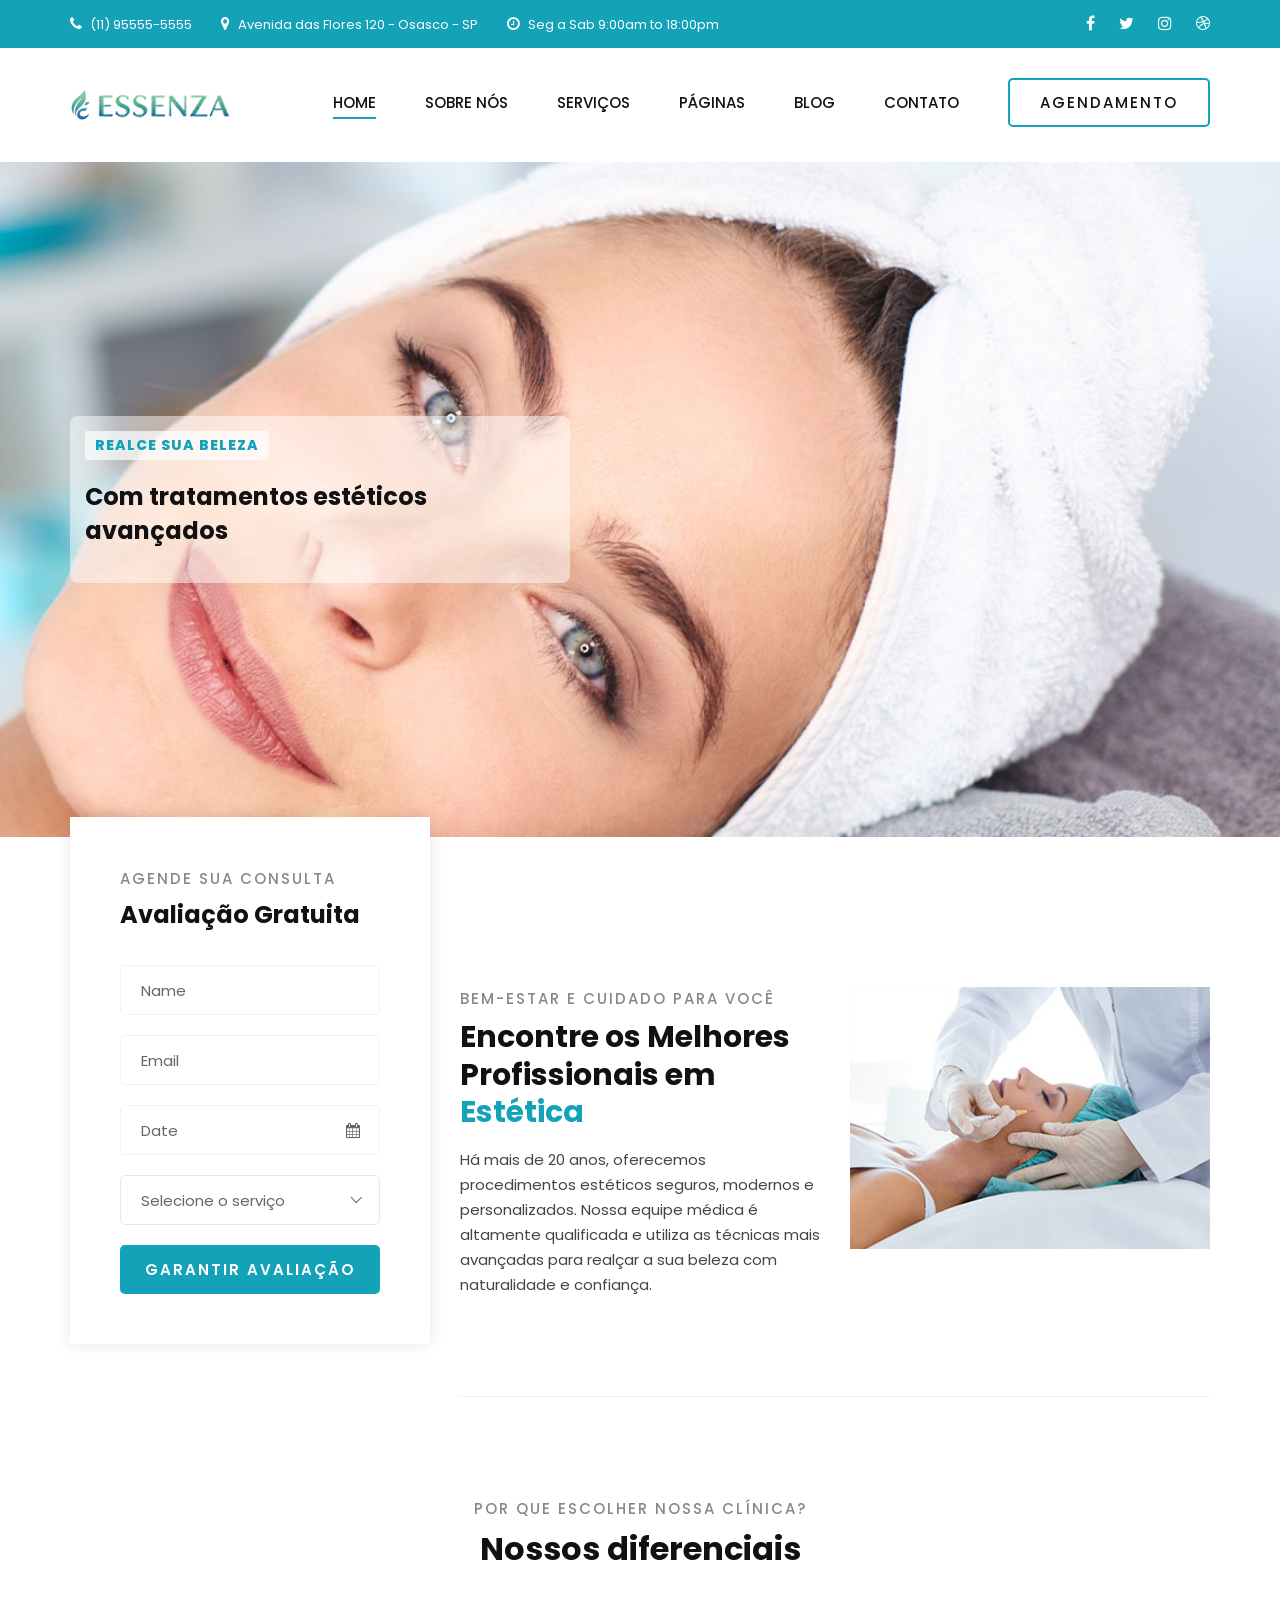
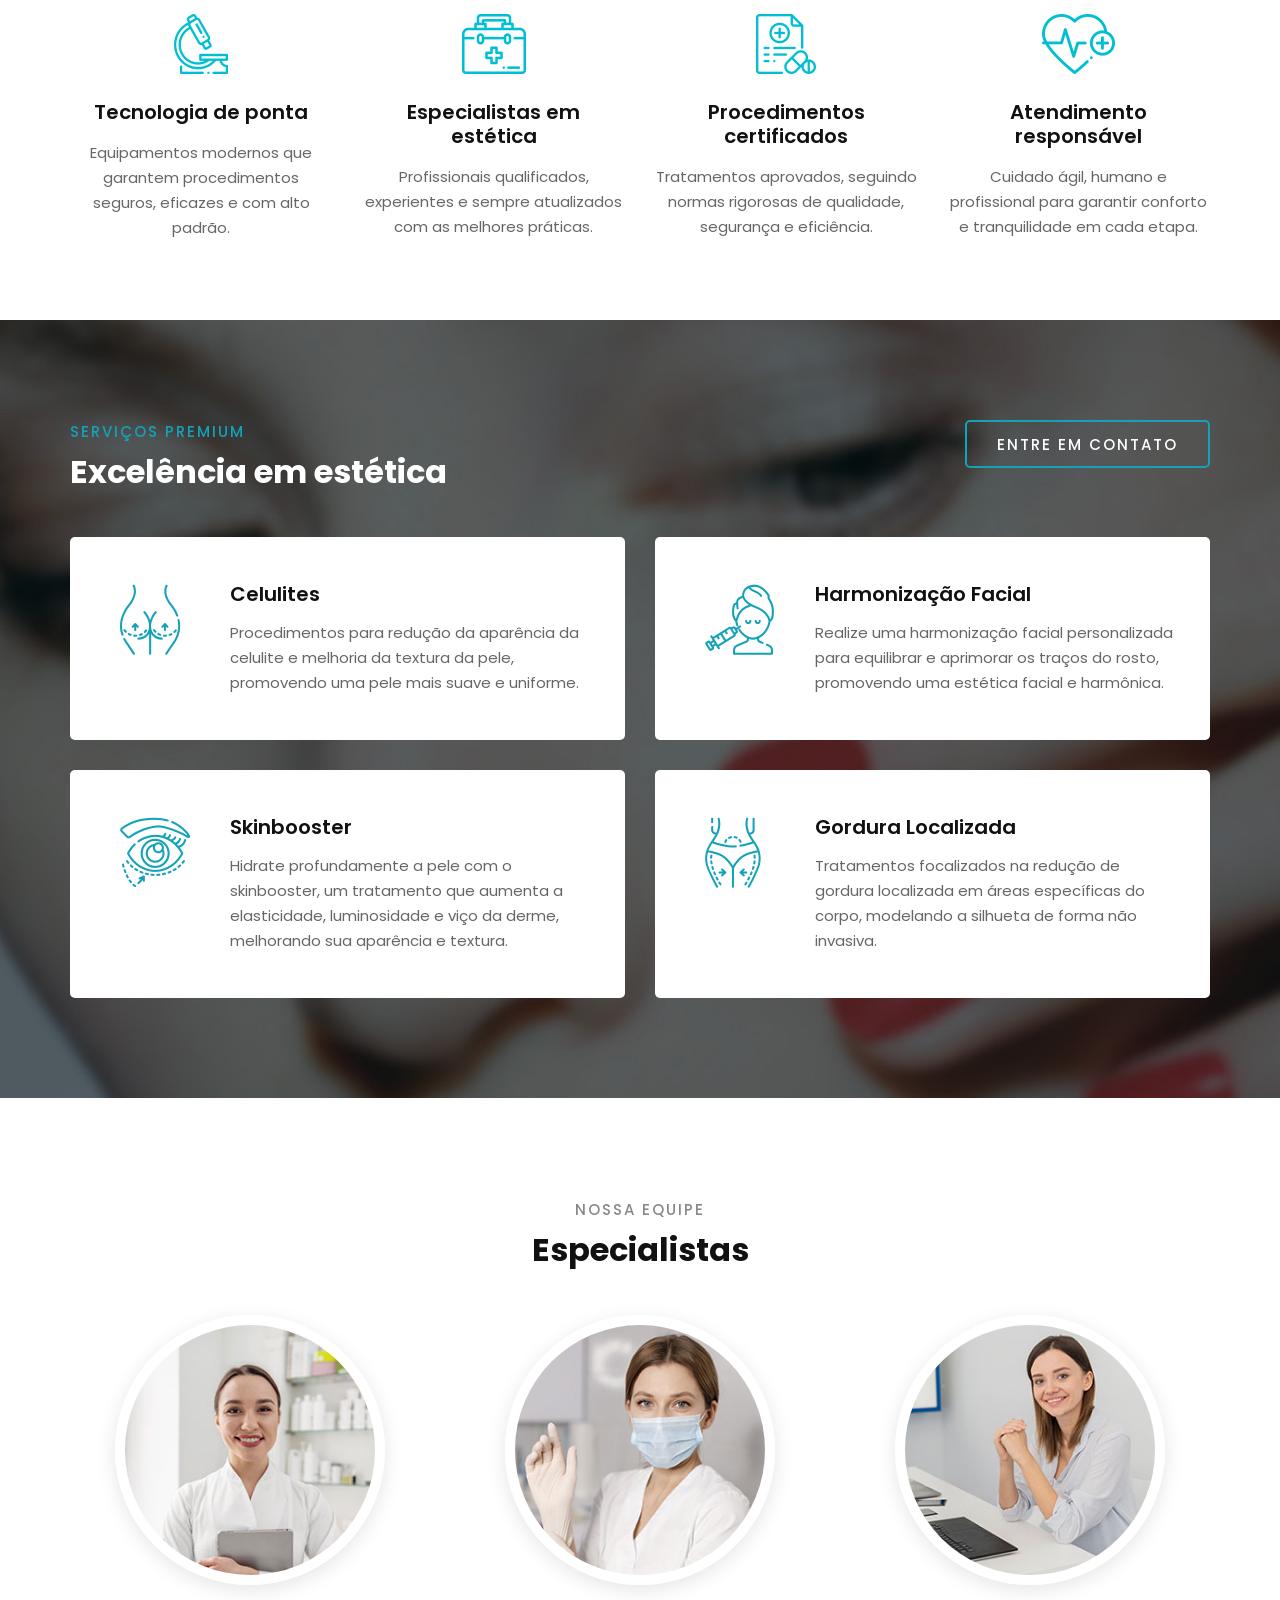
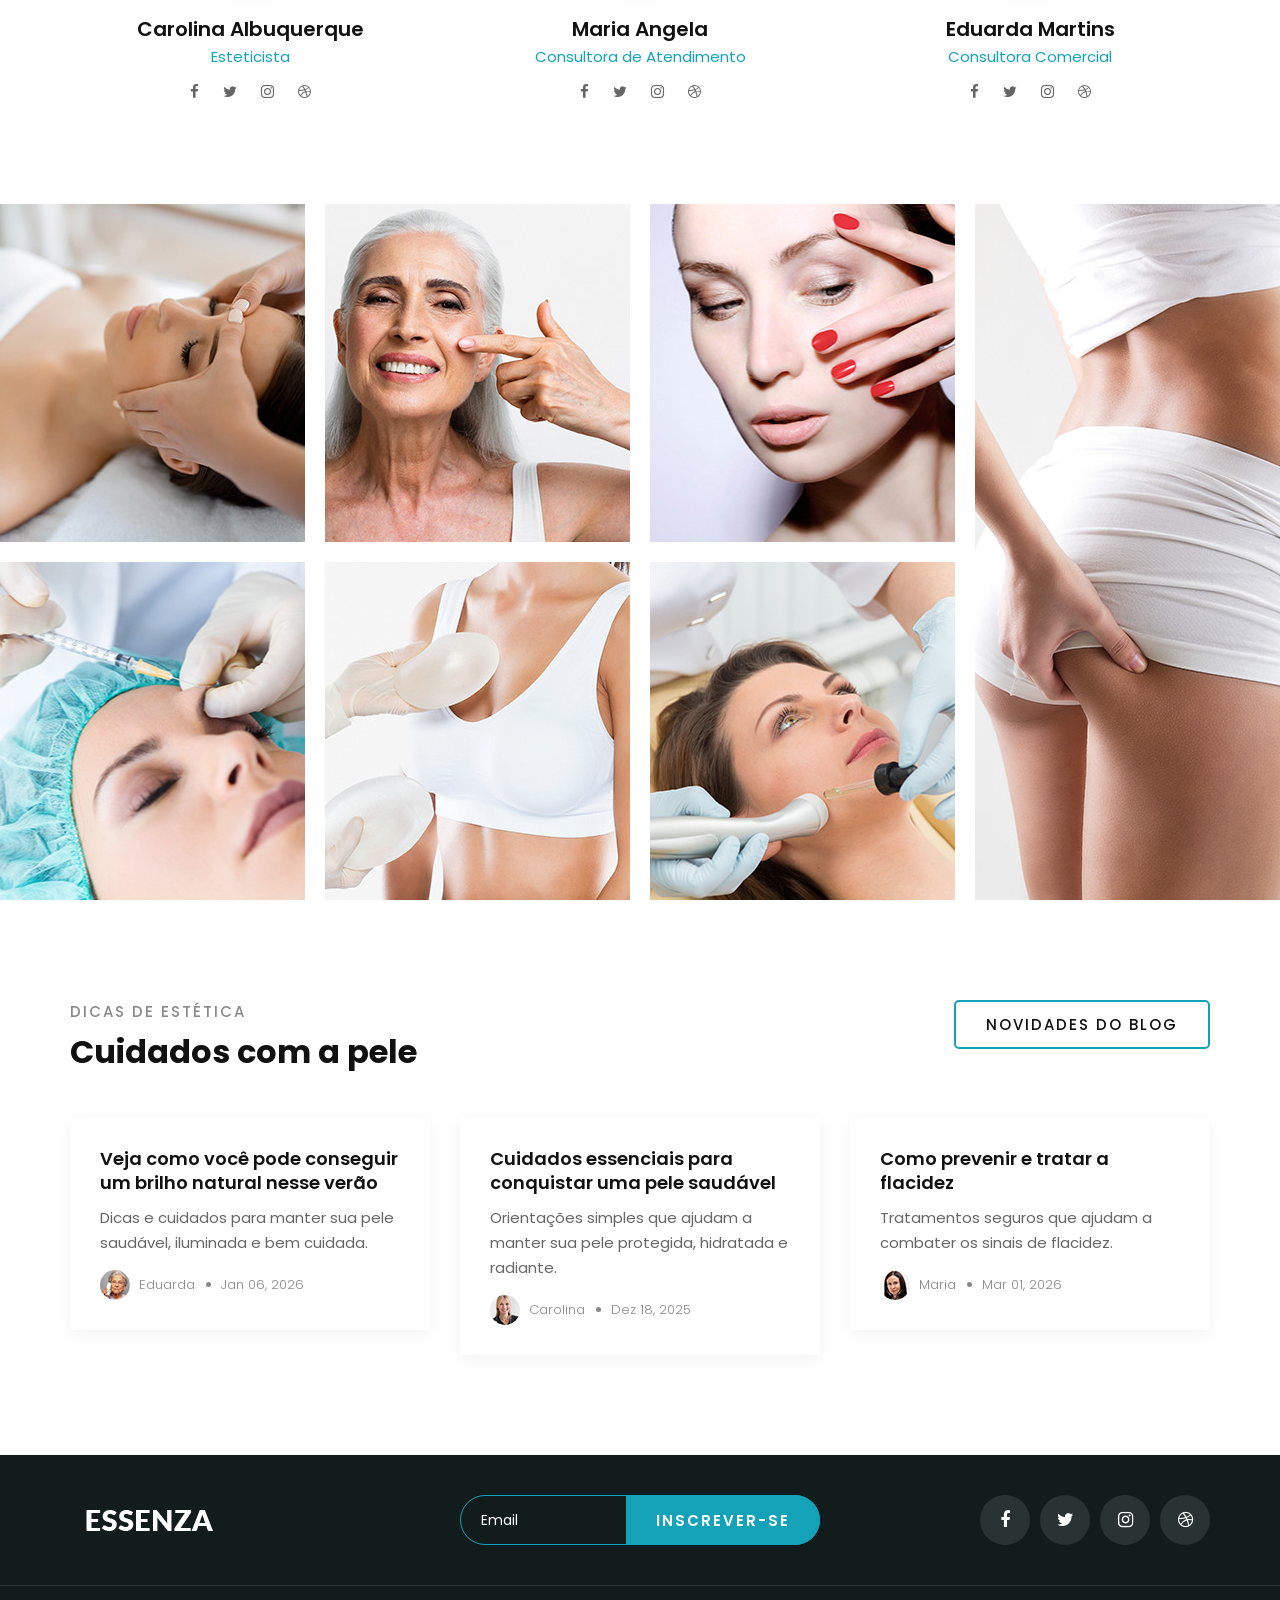
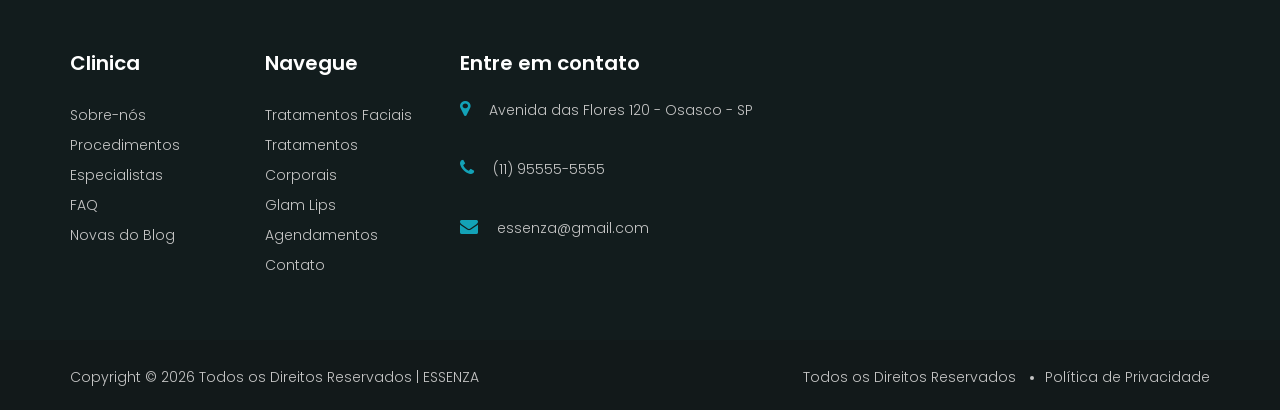
==== index.html @ 81bd6c00 "Site Estética: Versão Premium" ====
<!DOCTYPE html>
<html lang="pt-BR">

<head>
    <meta charset="UTF-8">
    <meta name="description" content="Essenza Template">
    <meta name="keywords" content="Essenza, unica, creative, html">
    <meta name="viewport" content="width=device-width, initial-scale=1.0">
    <meta http-equiv="X-UA-Compatible" content="ie=edge">
    <title>Essenza | Template</title>

    <!-- Google Font -->
    <link href="https://fonts.googleapis.com/css2?family=Poppins:wght@300;400;500;600;700;800;900&display=swap"
    rel="stylesheet">

    <!-- Css Styles -->
    <link rel="stylesheet" href="css/bootstrap.min.css" type="text/css">
    <link rel="stylesheet" href="css/font-awesome.min.css" type="text/css">
    <link rel="stylesheet" href="css/flaticon.css" type="text/css">
    <link rel="stylesheet" href="css/nice-select.css" type="text/css">
    <link rel="stylesheet" href="css/jquery-ui.min.css" type="text/css">
    <link rel="stylesheet" href="css/magnific-popup.css" type="text/css">
    <link rel="stylesheet" href="css/owl.carousel.min.css" type="text/css">
    <link rel="stylesheet" href="css/slicknav.min.css" type="text/css">
    <link rel="stylesheet" href="css/style.css" type="text/css">
</head>

<body>
    <!-- Page Preloder -->
    <div id="preloder">
        <div class="loader"></div>
    </div>

    <!-- Offcanvas Menu Begin -->
    <div class="offcanvas-menu-overlay"></div>
    <div class="offcanvas-menu-wrapper">
        <div class="offcanvas__logo">
            <a href="./index.html"><img src="img/logo.jpg" alt="Clínica Essenza Glow"></a>
        </div>
        <div id="mobile-menu-wrap"></div>
        <div class="offcanvas__btn">
            <a href="./agendamento.html" class="primary-btn">Agendamento</a>
        </div>
        <ul class="offcanvas__widget">
            <li><i class="fa fa-phone"></i> (11) 95555-5555</li>
            <li><i class="fa fa-map-marker"></i> Avenida das Flores 120 - Osasco - SP</li>
            <li><i class="fa fa-clock-o"></i> Seg a Sab 9:00am to 18:00pm</li>
        </ul>
        <div class="offcanvas__social">
            <a href="#"><i class="fa fa-facebook"></i></a>
            <a href="#"><i class="fa fa-twitter"></i></a>
            <a href="#"><i class="fa fa-instagram"></i></a>
            <a href="#"><i class="fa fa-dribbble"></i></a>
        </div>
    </div>
    <!-- Offcanvas Menu End -->

    <!-- Header Section Begin -->
    <header class="header">
        <div class="header__top">
            <div class="container">
                <div class="row">
                    <div class="col-lg-8">
                        <ul class="header__top__left">
                            <li><i class="fa fa-phone"></i> (11) 95555-5555</li>
                            <li><i class="fa fa-map-marker"></i> Avenida das Flores 120 - Osasco - SP</li>
                            <li><i class="fa fa-clock-o"></i> Seg a Sab 9:00am to 18:00pm</li>
                        </ul>
                    </div>
                    <div class="col-lg-4">
                        <div class="header__top__right">
                            <a href="#"><i class="fa fa-facebook"></i></a>
                            <a href="#"><i class="fa fa-twitter"></i></a>
                            <a href="#"><i class="fa fa-instagram"></i></a>
                            <a href="#"><i class="fa fa-dribbble"></i></a>
                        </div>
                    </div>
                </div>
            </div>
        </div>
        <div class="container">
            <div class="row">
                <div class="col-lg-2">
                    <div class="header__logo">
                        <a href="./index.html"><img src="img/logo.jpg" alt="Clínica Essenza Glow"></a>
                    </div>
                </div>
                <div class="col-lg-10">
                    <div class="header__menu__option">
                        <nav class="header__menu">
                            <ul>
                                <li class="active"><a href="./index.html">Home</a></li>
                                <li><a href="./sobre-nos.html">Sobre Nós</a></li>
                                <li><a href="./servicos.html">Serviços</a></li>
                                <li><a href="#">Páginas</a>
                                    <ul class="dropdown">
                                        <li><a href="#">Procedimentos</a></li>
                                        <li><a href="#">Tratamentos</a></li>
                                        <li><a href="#">Preços</a></li>
                                        <li><a href="#">Especialistas</a></li>
                                    </ul>
                                </li>
                                <li><a href="./blog.html">Blog</a></li>
                                <li><a href="./contato.html">Contato</a></li>
                            </ul>
                        </nav>
                        <div class="header__btn">
                            <a href="./agendamento.html" class="primary-btn">Agendamento</a>
                        </div>
                    </div>
                </div>
            </div>
            <div class="canvas__open">
                <i class="fa fa-bars"></i>
            </div>
        </div>
    </header>
    <!-- Header Section End -->

    <!-- Hero Section Begin -->
    <section class="hero spad set-bg" data-setbg="img/hero-bg.jpg">
        <div class="container">
            <div class="row">
                <div class="col-lg-6">
                    <div class="hero__text">
                        <span>Realce sua beleza </span>
                        <h2>Com tratamentos estéticos avançados</h2>
                        <!--<a href="#" class="primary-btn normal-btn">Agende uma avaliação</a>
                    -->
                    </div>
                </div>
            </div>
        </div>
    </section>
    <!-- Hero Section End -->

    <!-- Consultation Section Begin -->
    <section class="consultation">
        <div class="container">
            <div class="row">
                <div class="col-lg-4">
                    <div class="consultation__form">
                        <div class="section-title">
                            <span>AGENDE SUA CONSULTA</span>
                            <h2>Avaliação Gratuita</h2>
                        </div>
                        <form action="#">
                            <input type="text" placeholder="Name">
                            <input type="text" placeholder="Email">
                            <div class="datepicker__item">
                                <input type="text" placeholder="Date" class="datepicker">
                                <i class="fa fa-calendar"></i>
                            </div>
                            <select>
                                <option value="">Selecione o serviço</option>
                                <option value="">Harmonização Facial</option>
                                <option value="">Preenchimento Labial</option>
                                <option value="">Skinbooster</option>
                                <option value="">Fios de PDO</option>
                            </select>
                            <button type="submit" class="site-btn">Garantir Avaliação</button>
                        </form>
                    </div>
                </div>
                <div class="col-lg-8">
                    <div class="consultation__text">
                        <div class="row">
                            <div class="col-lg-6 col-md-6">
                                <div class="consultation__text__item">
                                    <div class="section-title">
                                        <span>Bem-estar e cuidado para você</span>
                                        <h2>Encontre os Melhores Profissionais em <b>Estética</b></h2>
                                    </div>
                                    <p>Há mais de 20 anos, oferecemos procedimentos estéticos seguros, modernos e personalizados.
Nossa equipe médica é altamente qualificada e utiliza as técnicas mais avançadas para realçar a sua beleza com naturalidade e confiança.</p>
                                </div>
                            </div>
                            <div class="col-lg-6 col-md-6">
                                <div class="consultation__video set-bg" data-setbg="img/consultation-video.jpg">
                                    <!--<a href="https://www.youtube.com/watch?v=PXsuI67s2AA" class="play-btn video-popup"><i class="fa fa-play"></i></a>-->
                                </div>
                            </div>
                        </div>
                    </div>
                </div>
            </div>
        </div>
    </section>
    <!-- Consultation Section End -->

    <!-- Chooseus Section Begin -->
    <section class="chooseus spad">
        <div class="container">
            <div class="row">
                <div class="col-lg-12 text-center">
                    <div class="section-title">
                        <span>Por que escolher nossa clínica?</span>
                        <h2>Nossos diferenciais</h2>
                    </div>
                </div>
            </div>
            <div class="row">
                <div class="col-lg-3 col-md-6 col-sm-6">
                    <div class="chooseus__item">
                        <img src="img/icons/ci-1.png" alt="">
                        <h5>Tecnologia de ponta</h5>
                        <p>Equipamentos modernos que garantem procedimentos seguros, eficazes e com alto padrão.</p>
                    </div>
                </div>
                <div class="col-lg-3 col-md-6 col-sm-6">
                    <div class="chooseus__item">
                        <img src="img/icons/ci-2.png" alt="">
                        <h5>Especialistas em estética</h5>
                        <p>Profissionais qualificados, experientes e sempre atualizados com as melhores práticas.</p>
                    </div>
                </div>
                <div class="col-lg-3 col-md-6 col-sm-6">
                    <div class="chooseus__item">
                        <img src="img/icons/ci-3.png" alt="">
                        <h5>Procedimentos certificados</h5>
                        <p>Tratamentos aprovados, seguindo normas rigorosas de qualidade, segurança e eficiência.</p>
                    </div>
                </div>
                <div class="col-lg-3 col-md-6 col-sm-6">
                    <div class="chooseus__item">
                        <img src="img/icons/ci-4.png" alt="">
                        <h5>Atendimento responsável</h5>
                        <p>Cuidado ágil, humano e profissional para garantir conforto e tranquilidade em cada etapa.</p>
                    </div>
                </div>
            </div>
        </div>
    </section>
    <!-- Chooseus Section End -->

    <!-- Services Section Begin -->
    <section class="services spad set-bg" data-setbg="img/services-bg.jpg">
        <div class="container">
            <div class="row">
                <div class="col-lg-8 col-md-8 col-sm-6">
                    <div class="section-title">
                        <span>Serviços Premium</span>
                        <h2>Excelência em estética</h2>
                    </div>
                </div>
                <div class="col-lg-4 col-md-4 col-sm-6">
                    <div class="services__btn">
                        <a href="#" class="primary-btn">Entre em Contato</a>
                    </div>
                </div>
            </div>
            <div class="row">
                <div class="col-lg-6 col-md-6">
                    <div class="services__item">
                        <div class="services__item__icon">
                            <span class="flaticon-044-Essenza"></span>
                        </div>
                        <div class="services__item__text">
                            <h5>Celulites</h5>
                            <p>Procedimentos para redução da aparência da celulite e melhoria da textura da pele, promovendo uma pele mais suave e uniforme.
                            </p>
                        </div>
                    </div>
                </div>
                <div class="col-lg-6 col-md-6">
                    <div class="services__item">
                        <div class="services__item__icon">
                            <span class="flaticon-027-beauty"></span>
                        </div>
                        <div class="services__item__text">
                            <h5>Harmonização Facial</h5>
                            <p>Realize uma harmonização facial personalizada para equilibrar e aprimorar os traços do rosto, promovendo uma estética facial e harmônica.
                            </p>
                        </div>
                    </div>
                </div>
                <div class="col-lg-6 col-md-6">
                    <div class="services__item">
                        <div class="services__item__icon">
                            <span class="flaticon-047-eye"></span>
                        </div>
                        <div class="services__item__text">
                            <h5>Skinbooster</h5>
                            <p>Hidrate profundamente a pele com o skinbooster, um tratamento que aumenta a elasticidade, luminosidade e viço da derme, melhorando sua aparência e textura.
                            </p>
                        </div>
                    </div>
                </div>
                <div class="col-lg-6 col-md-6">
                    <div class="services__item">
                        <div class="services__item__icon">
                            <span class="flaticon-008-abdominoplasty"></span>
                        </div>
                        <div class="services__item__text">
                            <h5>Gordura Localizada</h5>
                            <p>Tratamentos focalizados na redução de gordura localizada em áreas específicas do corpo, modelando a silhueta de forma não invasiva.
                            </p>
                        </div>
                    </div>
                </div>
            </div>
        </div>
    </section>
    <!-- Services Section End -->

    <!-- Team Section Begin -->
    <section class="team spad">
        <div class="container">
            <div class="row">
                <div class="col-lg-12 text-center">
                    <div class="section-title">
                        <span>Nossa Equipe</span>
                        <h2>Especialistas</h2>
                    </div>
                </div>
            </div>
            <div class="row">
                <div class="col-lg-4 col-md-6 col-sm-6">
                    <div class="team__item">
                        <img src="img/team/esteticista1.jpg" alt="">
                        <h5>Carolina Albuquerque</h5>
                        <span>Esteticista</span>
                        <div class="team__item__social">
                            <a href="#"><i class="fa fa-facebook"></i></a>
                            <a href="#"><i class="fa fa-twitter"></i></a>
                            <a href="#"><i class="fa fa-instagram"></i></a>
                            <a href="#"><i class="fa fa-dribbble"></i></a>
                        </div>
                    </div>
                </div>
                <div class="col-lg-4 col-md-6 col-sm-6">
                    <div class="team__item">
                        <img src="img/team/esteticista2.jpg" alt="">
                        <h5>Maria Angela</h5>
                        <span>Consultora de Atendimento</span>
                        <div class="team__item__social">
                            <a href="#"><i class="fa fa-facebook"></i></a>
                            <a href="#"><i class="fa fa-twitter"></i></a>
                            <a href="#"><i class="fa fa-instagram"></i></a>
                            <a href="#"><i class="fa fa-dribbble"></i></a>
                        </div>
                    </div>
                </div>
                <div class="col-lg-4 col-md-6 col-sm-6">
                    <div class="team__item">
                        <img src="img/team/recepcionista.jpg" alt="">
                        <h5>Eduarda Martins</h5>
                        <span>Consultora Comercial</span>
                        <div class="team__item__social">
                            <a href="#"><i class="fa fa-facebook"></i></a>
                            <a href="#"><i class="fa fa-twitter"></i></a>
                            <a href="#"><i class="fa fa-instagram"></i></a>
                            <a href="#"><i class="fa fa-dribbble"></i></a>
                        </div>
                    </div>
                </div>
            </div>
        </div>
    </section>
    <!-- Team Section End -->

    <!-- Gallery Begin -->
    <div class="gallery">
        <div class="gallery__container">
            <div class="grid-sizer"></div>
            <div class="gc__item set-bg" data-setbg="img/gallery/gallery-1.jpg">
                <a href="img/gallery/gallery-1.jpg" class="image-popup"><i class="fa fa-search-plus"></i></a>
            </div>
            <div class="gc__item set-bg" data-setbg="img/gallery/gallery-2.jpg">
                <a href="img/gallery/gallery-2.jpg" class="image-popup"><i class="fa fa-search-plus"></i></a>
            </div>
            <div class="gc__item set-bg" data-setbg="img/gallery/gallery-3.jpg">
                <a href="img/gallery/gallery-3.jpg" class="image-popup"><i class="fa fa-search-plus"></i></a>
            </div>
            <div class="gc__item gc__item__large set-bg" data-setbg="img/gallery/gallery-4.jpg">
                <a href="img/gallery/gallery-4.jpg" class="image-popup"><i class="fa fa-search-plus"></i></a>
            </div>
            <div class="gc__item set-bg" data-setbg="img/gallery/gallery-5.jpg">
                <a href="img/gallery/gallery-5.jpg" class="image-popup"><i class="fa fa-search-plus"></i></a>
            </div>
            <div class="gc__item set-bg" data-setbg="img/gallery/gallery-6.jpg">
                <a href="img/gallery/gallery-6.jpg" class="image-popup"><i class="fa fa-search-plus"></i></a>
            </div>
            <div class="gc__item set-bg" data-setbg="img/gallery/gallery-7.jpg">
                <a href="img/gallery/gallery-7.jpg" class="image-popup"><i class="fa fa-search-plus"></i></a>
            </div>
        </div>
    </div>
    <!-- Gallery End -->

    <!-- Latest News Begin -->
    <section class="latest spad">
        <div class="container">
            <div class="row">
                <div class="col-lg-8 col-md-8 col-sm-6">
                    <div class="section-title">
                        <span>Dicas de Estética</span>
                        <h2>Cuidados com a pele</h2>
                    </div>
                </div>
                <div class="col-lg-4 col-md-4 col-sm-6">
                    <div class="latest__btn">
                        <a href="#" class="primary-btn">Novidades do Blog</a>
                    </div>
                </div>
            </div>
            <div class="row">
                <div class="col-lg-4 col-md-6 col-sm-6">
                    <div class="latest__item">
                        <h5><a href="#">Veja como você pode conseguir um brilho natural nesse verão </a></h5>
                        <p>Dicas e cuidados para manter sua pele saudável, iluminada e bem cuidada.</p>
                        <ul>
                            <li><img src="img/blog/blog-author.jpg" alt=""> Eduarda</li>
                            <li>Jan 06, 2026</li>
                        </ul>
                    
                    </div>
                </div>
                <div class="col-lg-4 col-md-6 col-sm-6">
                    <div class="latest__item">
                        <h5><a href="#">Cuidados essenciais para conquistar uma pele saudável</a></h5>
                        <p>Orientações simples que ajudam a manter sua pele protegida, hidratada e radiante.</p>
                        <ul>
                            <li><img src="img/blog/blog-author-1.jpg" alt=""> Carolina</li>
                            <li>Dez 18, 2025</li>
                        </ul>
                    
                    </div>
                </div>
                <div class="col-lg-4 col-md-6 col-sm-6">
                    <div class="latest__item">
                        <h5><a href="#">Como prevenir e tratar a flacidez</a></h5>
                        <p>Tratamentos seguros que ajudam a combater os sinais de flacidez.</p>
                        <ul>
                            <li><img src="img/blog/blog-author-2.jpg" alt=""> Maria</li>
                            <li>Mar 01, 2026</li>
                        </ul>
                    
                    </div>
                </div>
            </div>
        </div>
    </section>
    <!-- Latest News End -->

    <!-- Footer Section Begin -->
    <footer class="footer">
        <div class="footer__top">
            <div class="container">
                <div class="row">
                    <div class="col-lg-4 col-md-4">
                        <div class="footer__logo">
                            <a href="#"><img src="img/logo-footer.png" alt=""></a>
                        </div>
                    </div>
                    <div class="col-lg-4 col-md-8">
                        <div class="footer__newslatter">
                            <form action="#">
                                <input type="text" placeholder="Email">
                                <button type="submit" class="site-btn">Inscrever-se</button>
                            </form>
                        </div>
                    </div>
                    <div class="col-lg-4 col-md-12">
                        <div class="footer__social">
                            <a href="#"><i class="fa fa-facebook"></i></a>
                            <a href="#"><i class="fa fa-twitter"></i></a>
                            <a href="#"><i class="fa fa-instagram"></i></a>
                            <a href="#"><i class="fa fa-dribbble"></i></a>
                        </div>
                    </div>
                </div>
            </div>
        </div>
        <div class="container">
            <div class="row">
                <div class="col-lg-2 col-md-3 col-sm-6">
                    <div class="footer__widget">
                        <h5>Clinica</h5>
                        <ul>
                            <li><a href="#">Sobre-nós</a></li>
                            <li><a href="#">Procedimentos</a></li>
                            <li><a href="#">Especialistas</a></li>
                            <li><a href="#">FAQ</a></li>
                            <li><a href="#">Novas do Blog</a></li>
                        </ul>
                    </div>
                </div>
                <div class="col-lg-2 col-md-3 col-sm-6">
                    <div class="footer__widget">
                        <h5>Navegue</h5>
                        <ul>
                            <li><a href="#">Tratamentos Faciais</a></li>
                            <li><a href="#">Tratamentos Corporais</a></li>
                            <li><a href="#">Glam Lips</a></li>
                            <li><a href="./agendamento.html">Agendamentos</a></li>
                            <li><a href="./contato.html">Contato</a></li>
                        </ul>
                    </div>
                </div>
                <div class="col-lg-4 col-md-6 col-sm-6">
                    <div class="footer__address">
                        <h5>Entre em contato</h5>
                        <ul>
                            <li><i class="fa fa-map-marker"></i> Avenida das Flores 120 - Osasco - SP</li>
                            <li><i class="fa fa-phone"></i> (11) 95555-5555</li>
                            <li><i class="fa fa-envelope"></i> essenza@gmail.com</li>
                        </ul>
                    </div>
                </div>
                <div class="col-lg-4 col-md-12 col-sm-6">
                    <div class="footer__map">
                        <iframe
                        src="https://www.google.com/maps/embed?pb=!1m18!1m12!1m3!1d48158.305462977965!2d-74.13283844036356!3d41.02757295168286!2m3!1f0!2f0!3f0!3m2!1i1024!2i768!4f13.1!3m3!1m2!1s0x89c2e440473470d7%3A0xcaf503ca2ee57958!2sSaddle%20River%2C%20NJ%2007458%2C%20USA!5e0!3m2!1sen!2sbd!4v1575917275626!5m2!1sen!2sbd"
                        height="190" style="border:0" allowfullscreen=""></iframe>
                    </div>
                </div>
            </div>
        </div>
        <div class="footer__copyright">
            <div class="container">
                <div class="row">
                    <div class="col-lg-7">
                        <!-- Link back to Colorlib can't be removed. Template is licensed under CC BY 3.0. -->
                        <div class="footer__copyright__text">
                                <p>
                                Copyright &copy;
                                <script>document.write(new Date().getFullYear());</script>
                                Todos os Direitos Reservados | ESSENZA
                                </p>

                        </div>
                        <!-- Link back to Colorlib can't be removed. Template is licensed under CC BY 3.0. -->
                    </div>
                    <div class="col-lg-5">
                        <ul>
                            <li>Todos os Direitos Reservados</li>
                            <li>Política de Privacidade</li>
                        </ul>
                    </div>
                </div>
            </div>
        </div>
    </footer>
    <!-- Footer Section End -->

    <!-- Js Plugins -->
    <script src="js/jquery-3.3.1.min.js"></script>
    <script src="js/bootstrap.min.js"></script>
    <script src="js/jquery.magnific-popup.min.js"></script>
    <script src="js/masonry.pkgd.min.js"></script>
    <script src="js/jquery-ui.min.js"></script>
    <script src="js/jquery.nice-select.min.js"></script>
    <script src="js/jquery.slicknav.js"></script>
    <script src="js/owl.carousel.min.js"></script>
    <script src="js/main.js"></script>

    <script>
  document.addEventListener("DOMContentLoaded", function () {
    if (window.innerWidth <= 768) {
      const hero = document.querySelector(".hero");
      if (hero) {
        hero.style.backgroundImage = "url('img/hero-mobile.jpg')";
      }
    }
  });
</script>

</body>

</html>
---- css/flaticon.css ----
@font-face {
  font-family: "Flaticon";
  src: url("../fonts/Flaticon.eot");
  src: url("../fonts/Flaticon.eot?#iefix") format("embedded-opentype"),
       url("../fonts/Flaticon.woff2") format("woff2"),
       url("../fonts/Flaticon.woff") format("woff"),
       url("../fonts/Flaticon.ttf") format("truetype"),
       url("../fonts/Flaticon.svg#Flaticon") format("svg");
  font-weight: normal;
  font-style: normal;
}

@media screen and (-webkit-min-device-pixel-ratio:0) {
  @font-face {
    font-family: "Flaticon";
    src: url("../fonts/Flaticon.svg#Flaticon") format("svg");
  }
}

[class^="flaticon-"]:before, [class*=" flaticon-"]:before,
[class^="flaticon-"]:after, [class*=" flaticon-"]:after {   
  font-family: Flaticon;
  font-size: 20px;
  font-style: normal;
  margin-left: 0;
}

.fimanager:before {
      display: inline-block;
  font-family: "Flaticon";
  font-style: normal;
  font-weight: normal;
  font-variant: normal;
  line-height: 1;
  text-decoration: inherit;
  text-rendering: optimizeLegibility;
  text-transform: none;
  -moz-osx-font-smoothing: grayscale;
  -webkit-font-smoothing: antialiased;
  font-smoothing: antialiased;
    display: block;
}

.flaticon-001-anatomy:before { content: "\f100"; }
.flaticon-002-Essenza:before { content: "\f101"; }
.flaticon-003-anatomy:before { content: "\f102"; }
.flaticon-004-beauty:before { content: "\f103"; }
.flaticon-005-asymmetry:before { content: "\f104"; }
.flaticon-006-breast:before { content: "\f105"; }
.flaticon-007-Essenza:before { content: "\f106"; }
.flaticon-008-abdominoplasty:before { content: "\f107"; }
.flaticon-009-anatomy:before { content: "\f108"; }
.flaticon-010-beauty:before { content: "\f109"; }
.flaticon-011-beauty:before { content: "\f10a"; }
.flaticon-012-beauty:before { content: "\f10b"; }
.flaticon-013-anatomy:before { content: "\f10c"; }
.flaticon-014-anatomy:before { content: "\f10d"; }
.flaticon-015-abdomen:before { content: "\f10e"; }
.flaticon-016-belly:before { content: "\f10f"; }
.flaticon-017-Essenza:before { content: "\f110"; }
.flaticon-018-beauty:before { content: "\f111"; }
.flaticon-019-Essenza:before { content: "\f112"; }
.flaticon-020-beauty:before { content: "\f113"; }
.flaticon-021-anatomy:before { content: "\f114"; }
.flaticon-022-arm:before { content: "\f115"; }
.flaticon-023-beauty:before { content: "\f116"; }
.flaticon-024-abdominoplasty:before { content: "\f117"; }
.flaticon-025-Essenza:before { content: "\f118"; }
.flaticon-026-anatomy:before { content: "\f119"; }
.flaticon-027-beauty:before { content: "\f11a"; }
.flaticon-028-beauty:before { content: "\f11b"; }
.flaticon-029-beauty:before { content: "\f11c"; }
.flaticon-030-belly:before { content: "\f11d"; }
.flaticon-031-anatomy:before { content: "\f11e"; }
.flaticon-032-anatomy:before { content: "\f11f"; }
.flaticon-033-beauty:before { content: "\f120"; }
.flaticon-034-healthcare-and-medical:before { content: "\f121"; }
.flaticon-035-beauty:before { content: "\f122"; }
.flaticon-036-beauty:before { content: "\f123"; }
.flaticon-037-belly:before { content: "\f124"; }
.flaticon-038-beauty:before { content: "\f125"; }
.flaticon-039-beauty:before { content: "\f126"; }
.flaticon-040-anatomy:before { content: "\f127"; }
.flaticon-041-anatomy:before { content: "\f128"; }
.flaticon-042-beauty:before { content: "\f129"; }
.flaticon-043-beauty:before { content: "\f12a"; }
.flaticon-044-Essenza:before { content: "\f12b"; }
.flaticon-045-belly:before { content: "\f12c"; }
.flaticon-046-breast:before { content: "\f12d"; }
.flaticon-047-eye:before { content: "\f12e"; }
.flaticon-048-beauty:before { content: "\f12f"; }
.flaticon-049-abdominoplasty:before { content: "\f130"; }
.flaticon-050-belly:before { content: "\f131"; }
---- css/nice-select.css ----
.nice-select {
  -webkit-tap-highlight-color: transparent;
  background-color: #fff;
  border-radius: 5px;
  border: solid 1px #e8e8e8;
  box-sizing: border-box;
  clear: both;
  cursor: pointer;
  display: block;
  float: left;
  font-family: inherit;
  font-size: 14px;
  font-weight: normal;
  height: 42px;
  line-height: 40px;
  outline: none;
  padding-left: 18px;
  padding-right: 30px;
  position: relative;
  text-align: left !important;
  -webkit-transition: all 0.2s ease-in-out;
  transition: all 0.2s ease-in-out;
  -webkit-user-select: none;
     -moz-user-select: none;
      -ms-user-select: none;
          user-select: none;
  white-space: nowrap;
  width: auto; }
  .nice-select:hover {
    border-color: #dbdbdb; }
  .nice-select:active, .nice-select.open, .nice-select:focus {
    border-color: #999; }
  .nice-select:after {
    border-bottom: 2px solid #999;
    border-right: 2px solid #999;
    content: '';
    display: block;
    height: 5px;
    margin-top: -4px;
    pointer-events: none;
    position: absolute;
    right: 12px;
    top: 50%;
    -webkit-transform-origin: 66% 66%;
        -ms-transform-origin: 66% 66%;
            transform-origin: 66% 66%;
    -webkit-transform: rotate(45deg);
        -ms-transform: rotate(45deg);
            transform: rotate(45deg);
    -webkit-transition: all 0.15s ease-in-out;
    transition: all 0.15s ease-in-out;
    width: 5px; }
  .nice-select.open:after {
    -webkit-transform: rotate(-135deg);
        -ms-transform: rotate(-135deg);
            transform: rotate(-135deg); }
  .nice-select.open .list {
    opacity: 1;
    pointer-events: auto;
    -webkit-transform: scale(1) translateY(0);
        -ms-transform: scale(1) translateY(0);
            transform: scale(1) translateY(0); }
  .nice-select.disabled {
    border-color: #ededed;
    color: #999;
    pointer-events: none; }
    .nice-select.disabled:after {
      border-color: #cccccc; }
  .nice-select.wide {
    width: 100%; }
    .nice-select.wide .list {
      left: 0 !important;
      right: 0 !important; }
  .nice-select.right {
    float: right; }
    .nice-select.right .list {
      left: auto;
      right: 0; }
  .nice-select.small {
    font-size: 12px;
    height: 36px;
    line-height: 34px; }
    .nice-select.small:after {
      height: 4px;
      width: 4px; }
    .nice-select.small .option {
      line-height: 34px;
      min-height: 34px; }
  .nice-select .list {
    background-color: #fff;
    border-radius: 5px;
    box-shadow: 0 0 0 1px rgba(68, 68, 68, 0.11);
    box-sizing: border-box;
    margin-top: 4px;
    opacity: 0;
    overflow: hidden;
    padding: 0;
    pointer-events: none;
    position: absolute;
    top: 100%;
    left: 0;
    -webkit-transform-origin: 50% 0;
        -ms-transform-origin: 50% 0;
            transform-origin: 50% 0;
    -webkit-transform: scale(0.75) translateY(-21px);
        -ms-transform: scale(0.75) translateY(-21px);
            transform: scale(0.75) translateY(-21px);
    -webkit-transition: all 0.2s cubic-bezier(0.5, 0, 0, 1.25), opacity 0.15s ease-out;
    transition: all 0.2s cubic-bezier(0.5, 0, 0, 1.25), opacity 0.15s ease-out;
    z-index: 9; }
    .nice-select .list:hover .option:not(:hover) {
      background-color: transparent !important; }
  .nice-select .option {
    cursor: pointer;
    font-weight: 400;
    line-height: 40px;
    list-style: none;
    min-height: 40px;
    outline: none;
    padding-left: 18px;
    padding-right: 29px;
    text-align: left;
    -webkit-transition: all 0.2s;
    transition: all 0.2s; }
    .nice-select .option:hover, .nice-select .option.focus, .nice-select .option.selected.focus {
      background-color: #f6f6f6; }
    .nice-select .option.selected {
      font-weight: bold; }
    .nice-select .option.disabled {
      background-color: transparent;
      color: #999;
      cursor: default; }

.no-csspointerevents .nice-select .list {
  display: none; }

.no-csspointerevents .nice-select.open .list {
  display: block; }
---- css/style.css ----
/******************************************************************
	Templater Name: Essenza
	Description: Essenza medical template
	Author: Colorib
	Author URI: https://colorlib.com/
	Version: 1.0
	Created: Colorib
******************************************************************/

/*------------------------------------------------------------------
[Table of contents]

1.  Template default CSS
	1.1	Variables
	1.2	Mixins
	1.3	Flexbox
	1.4	Reset
2.  Helper Css
3.  Header Section
4.  Hero Section
5.  Consultation Section
6.  Banner Section
7.  Chooseus Section
8.  Team Section
9.  Gallery
10.  Footer Style
-------------------------------------------------------------------*/

/*----------------------------------------*/

/* Template default CSS
/*----------------------------------------*/

html,
body {
	height: 100%;
	font-family: "Poppins", sans-serif;
	-webkit-font-smoothing: antialiased;
}

h1,
h2,
h3,
h4,
h5,
h6 {
	margin: 0;
	color: #111111;
	font-weight: 400;
	font-family: "Poppins", sans-serif;
}

h1 {
	font-size: 70px;
}

h2 {
  font-size: clamp(26px, 3.5vw, 32px);
  line-height: 1.25;
}


h3 {
	font-size: 30px;
}

h4 {
	font-size: 24px;
}

h5 {
	font-size: 18px;
}

h6 {
	font-size: 16px;
}

p {
	font-size: 15px;
	font-family: "Poppins", sans-serif;
	color: #666666;
	font-weight: 400;
	line-height: 25px;
	margin: 0 0 15px 0;
}

img {
	max-width: 100%;
}

input:focus,
select:focus,
button:focus,
textarea:focus {
	outline: none;
}

a:hover,
a:focus {
	text-decoration: none;
	outline: none;
	color: inherit;
}

ul,
ol {
	padding: 0;
	margin: 0;
}

/*---------------------
  Helper CSS
-----------------------*/

.section-title {
	margin-bottom: 45px;
}

.section-title span {
	font-size: 15px;
	color: #888888;
	font-weight: 500;
	letter-spacing: 2px;
	text-transform: uppercase;
}

.section-title h2 {
	color: #111111;
	font-weight: 700;
	margin-top: 8px;
}

.set-bg {
	background-repeat: no-repeat;
	background-size: cover;
	background-position: top center;
}

.spad {
	padding-top: 100px;
	padding-bottom: 100px;
}


.text-white h1,
.text-white h2,
.text-white h3,
.text-white h4,
.text-white h5,
.text-white h6,
.text-white p,
.text-white span,
.text-white li,
.text-white a {
	color: #fff;
}

/* buttons */

.primary-btn {
	display: inline-block;
	font-size: 15px;
	font-weight: 500;
	padding: 12px 30px 10px;
	text-transform: uppercase;
	color: #111111;
	text-transform: uppercase;
	letter-spacing: 2px;
	border: 2px solid #13a2b7;
	border-radius: 5px;
}

.primary-btn.normal-btn {
	background: #13a2b7;
	color: #ffffff;
	font-weight: 600;
}

.site-btn {
	font-size: 15px;
	color: #ffffff;
	background: #13a2b7;
	font-weight: 600;
	border: none;
	border-radius: 5px;
	display: inline-block;
	text-transform: uppercase;
	letter-spacing: 2px;
	padding: 14px 30px 12px;
}

/* Preloder */

#preloder {
	position: fixed;
	width: 100%;
	height: 100%;
	top: 0;
	left: 0;
	z-index: 999999;
	background: #000;
}

.loader {
	width: 40px;
	height: 40px;
	position: absolute;
	top: 50%;
	left: 50%;
	margin-top: -13px;
	margin-left: -13px;
	border-radius: 60px;
	animation: loader 0.8s linear infinite;
	-webkit-animation: loader 0.8s linear infinite;
}

@keyframes loader {
	0% {
		-webkit-transform: rotate(0deg);
		transform: rotate(0deg);
		border: 4px solid #f44336;
		border-left-color: transparent;
	}
	50% {
		-webkit-transform: rotate(180deg);
		transform: rotate(180deg);
		border: 4px solid #673ab7;
		border-left-color: transparent;
	}
	100% {
		-webkit-transform: rotate(360deg);
		transform: rotate(360deg);
		border: 4px solid #f44336;
		border-left-color: transparent;
	}
}

@-webkit-keyframes loader {
	0% {
		-webkit-transform: rotate(0deg);
		border: 4px solid #f44336;
		border-left-color: transparent;
	}
	50% {
		-webkit-transform: rotate(180deg);
		border: 4px solid #673ab7;
		border-left-color: transparent;
	}
	100% {
		-webkit-transform: rotate(360deg);
		border: 4px solid #f44336;
		border-left-color: transparent;
	}
}

/*---------------------
  Header
-----------------------*/

.header.header--normal {
	border-bottom: 1px solid #f2f2f2;
}

.header__top {
	background: #13a2b7;
}

.header__top__left {
	padding: 12px 0;
}

.header__top__left li {
	font-size: 13px;
	color: #ffffff;
	list-style: none;
	display: inline-block;
	margin-right: 25px;
}

.header__top__left li:last-child {
	margin-right: 0;
}

.header__top__left li i {
	font-size: 15px;
	margin-right: 5px;
}

.header__top__right {
	text-align: right;
	padding: 12px 0;
}

.header__top__right a {
	font-size: 16px;
	color: #ffffff;
	display: inline-block;
	margin-right: 20px;
}

.header__top__right a:last-child {
	margin-right: 0;
}

.header__logo {
	padding: 42px 0;
}

.header__logo a {
	display: inline-block;
}

.header__menu__option {
	text-align: right;
	padding: 30px 0;
}

.header__menu {
	display: inline-block;
	margin-right: 45px;
}

.header__menu ul li {
	list-style: none;
	display: inline-block;
	margin-right: 45px;
	position: relative;
}

.header__menu ul li.active a:after {
	-webkit-transform: scale(1);
	-ms-transform: scale(1);
	transform: scale(1);
}

.header__menu ul li:hover a:after {
	-webkit-transform: scale(1);
	-ms-transform: scale(1);
	transform: scale(1);
}

.header__menu ul li:hover .dropdown {
	top: 30px;
	opacity: 1;
	visibility: visible;
}

.header__menu ul li:last-child {
	margin-right: 0;
}

.header__menu ul li .dropdown {
	position: absolute;
	left: 0;
	top: 52px;
	width: 150px;
	background: #111111;
	text-align: left;
	padding: 2px 0;
	z-index: 9;
	opacity: 0;
	visibility: hidden;
	-webkit-transition: all, 0.3s;
	-o-transition: all, 0.3s;
	transition: all, 0.3s;
}

.header__menu ul li .dropdown li {
	display: block;
	margin-right: 0;
}

.header__menu ul li .dropdown li a {
	font-size: 14px;
	color: #ffffff;
	font-weight: 500;
	padding: 8px 20px;
	text-transform: capitalize;
}

.header__menu ul li .dropdown li a:after {
	display: none;
}

.header__menu ul li a {
	font-size: 15px;
	color: #111111;
	font-weight: 500;
	display: block;
	padding: 4px 0;
	text-transform: uppercase;
	position: relative;
}

.header__menu ul li a:after {
	position: absolute;
	left: 0;
	bottom: 0;
	width: 100%;
	height: 2px;
	background: #13a2b7;
	content: "";
	-webkit-transition: all, 0.3s;
	-o-transition: all, 0.3s;
	transition: all, 0.3s;
	-webkit-transform: scale(0);
	-ms-transform: scale(0);
	transform: scale(0);
}

.header__btn {
	display: inline-block;
}

.offcanvas-menu-wrapper {
	display: none;
}

.canvas__open {
	display: none;
}

/*---------------------
  Hero - Corrigido e Responsivo
-----------------------*/


.hero__text span {
    font-size: 18px;             /* Aumentado de 15px para 18px */
    font-weight: 800;             /* Extra negrito para legibilidade */
    color: #13a2b7;
    text-transform: uppercase;
    display: block;
    letter-spacing: 1px;          /* Melhora o visual em caixa alta */
    /* Sombra bem leve para destacar do fundo branco/claro */
    text-shadow: 1px 1px 1px rgba(255, 255, 255, 0.5); 
}

.hero__text h2 {
    font-size: 48px;
    color: #111111;
    font-weight: 700;
    line-height: 60px;
    margin-top: 10px;
    margin-bottom: 35px;
}

/* --- AJUSTES PARA CELULAR (MOBILE) --- */
@media (max-width: 768px) {
  .hero {
    min-height: 70vh; /* um pouco mais de impacto */
    background-image: url("../img/hero-mobile.jpg") !important;
    background-position: center top;
    background-size: cover;
  }
}


.hero {
  min-height: 75vh;          /* aumenta o banner verticalmente */
  display: flex;
  align-items: center;       /* centraliza o conteúdo verticalmente */
  background-size: cover;
  background-position: center right;
  margin-bottom: 50px;
}


    .hero__text span {
        font-size: 14px !important; /* Texto menor */
        background: rgba(255, 255, 255, 0.7);
        display: inline-block;
        padding: 4px 10px;
        border-radius: 3px;
        margin-bottom: 10px; /* Espaço para não encostar no título */
    }

    .hero__text h2 {
        font-size: 24px !important; /* Tamanho reduzido para evitar sobreposição */
        line-height: 1.4 !important; /* Espaçamento maior entre as linhas */
        margin-bottom: 20px;
        color: #111111;
        
        /* Ajuste para o fundo não sobrepor */
        display: block; 
        background: none; /* Removemos o fundo do H2 para evitar o erro visual do print */
    }
    
    /* Criamos uma "caixa" atrás do H2 para garantir leitura sem bugar as linhas */
    .hero__text {
        background: rgba(255, 255, 255, 0.5); 
        padding: 15px;
        border-radius: 8px;
        max-width: 90%;
    }


/*---------------------
  Consultation
-----------------------*/

.consultation__form {
	padding: 50px;
	-webkit-box-shadow: 0px 0px 15px rgba(0, 0, 0, 0.1);
	box-shadow: 0px 0px 15px rgba(0, 0, 0, 0.1);
	margin-top: -70px;
	background: #ffffff;
}

.consultation__form .section-title {
	margin-bottom: 35px;
}

.consultation__form .section-title h2 {
  font-size: 24px;
  line-height: 1.3;
}



.consultation__form form input {
	font-size: 15px;
	color: #666666;
	width: 100%;
	height: 50px;
	padding-left: 20px;
	border: 1px solid #f2f2f2;
	border-radius: 5px;
	margin-bottom: 20px;
}

.consultation__form form input::-webkit-input-placeholder {
	color: #666666;
}

.consultation__form form input::-moz-placeholder {
	color: #666666;
}

.consultation__form form input:-ms-input-placeholder {
	color: #666666;
}

.consultation__form form input::-ms-input-placeholder {
	color: #666666;
}

.consultation__form form input::placeholder {
	color: #666666;
}

.consultation__form form input:focus {
	border-color: #9d9d9d;
}

.consultation__form form .datepicker__item {
	position: relative;
}

.consultation__form form .datepicker__item i {
	position: absolute;
	right: 20px;
	top: 18px;
	font-size: 15px;
	color: #666666;
}

.consultation__form form .nice-select {
	float: none;
	width: 100%;
	height: 50px;
	line-height: 50px;
	padding-left: 20px;
	border-radius: 5px;
	margin-bottom: 20px;
}

.consultation__form form .nice-select:after {
	border-bottom: 1.5px solid #666666;
	border-right: 1.5px solid #666666;
	height: 8px;
	right: 20px;
	top: 46%;
	width: 8px;
}

.consultation__form form .nice-select span {
	font-size: 15px;
	color: #666666;
}

.consultation__form form .nice-select.active,
.consultation__form form .nice-select.open,
.consultation__form form .nice-select:focus {
	border-color: #666666;
}

.consultation__form form .nice-select .list {
	width: 100%;
	margin-top: 0;
	border-radius: 5px;
}

.consultation__form form button {
	width: 100%;
}

.consultation__text {
	padding: 100px 0;
	position: relative;
}

.consultation__text:after {
	position: absolute;
	right: 0;
	bottom: 0;
	width: 100%;
	height: 1px;
	background: #f2f2f2;
	content: "";
}

.consultation__text__item .section-title {
	margin-bottom: 15px;
}

.consultation__text__item .section-title h2 {
  font-size: 30px;
  line-height: 1.25;
}


.consultation__text__item .section-title h2 b {
	font-weight: 700;
	color: #13a2b7;
}

.consultation__text__item p {
	color: #444444;
	margin-bottom: 0;
}


.site-btn {
  display: inline-flex;
  align-items: center;
  justify-content: center;
  white-space: nowrap;
}


.consultation__video {
	height: 262px;
	display: -webkit-box;
	display: -ms-flexbox;
	display: flex;
	-webkit-box-align: center;
	-ms-flex-align: center;
	align-items: center;
	-webkit-box-pack: center;
	-ms-flex-pack: center;
	justify-content: center;
}

@media (max-width: 768px) {
  .consultation__text__item .section-title h2 {
    font-size: 26px;
    line-height: 1.3;
  }
}


.consultation__video .play-btn {
	display: inline-block;
	height: 50px;
	width: 50px;
	background: #13a2b7;
	border-radius: 50%;
	line-height: 50px;
	text-align: center;
	font-size: 18px;
	color: #ffffff;
}

/*---------------------
  Choose Us
-----------------------*/

.chooseus {
	padding-bottom: 50px;
}

.chooseus__item {
	text-align: center;
	margin-bottom: 30px;
}

.chooseus__item h5 {
	font-size: 20px;
	color: #111111;
	font-weight: 600;
	margin-top: 26px;
	margin-bottom: 16px;
}

.chooseus__item p {
	margin-bottom: 0;
}


/*---------------------
  Services
-----------------------*/

.services {
	padding-bottom: 70px;
}

.services .section-title span {
	color: #13a2b7;
}

.services .section-title h2 {
	color: #ffffff;
}

.services__btn {
	text-align: right;
}

.services__btn .primary-btn {
	color: #ffffff;
}

.services__item {
	background: #ffffff;
	padding: 45px 30px 45px 50px;
	margin-bottom: 30px;
	border-radius: 5px;
}

.services__item:hover {
	background: #13a2b7;
}

.services__item:hover .services__item__icon span {
	color: #ffffff;
}

.services__item:hover .services__item__text h5 {
	color: #ffffff;
}

.services__item:hover .services__item__text p {
	color: #ffffff;
}

.services__item__icon {
	float: left;
	margin-right: 40px;
}

.services__item__icon span {
	color: #13a2b7;
	font-size: 40px;
	display: inline-block;
	line-height: 76px;
	-webkit-transition: all, 0.3s;
	-o-transition: all, 0.3s;
	transition: all, 0.3s;
}

.services__item__icon span:before {
	font-size: 70px;
}

.services__item__text {
	overflow: hidden;
}

.services__item__text h5 {
	font-size: 20px;
	color: #111111;
	font-weight: 600;
	margin-bottom: 14px;
	-webkit-transition: all, 0.3s;
	-o-transition: all, 0.3s;
	transition: all, 0.3s;
}

.services__item__text p {
	margin-bottom: 0;
	-webkit-transition: all, 0.3s;
	-o-transition: all, 0.3s;
	transition: all, 0.3s;
}

/*---------------------
  Team
-----------------------*/

.team {
	padding-bottom: 70px;
}

.team__item {
	text-align: center;
	margin-bottom: 30px;
}

.team__item:hover img {
	border-color: #13a2b7;
}

.team__item img {
	height: 270px;
	width: 270px;
	border-radius: 50%;
	border: 10px solid #ffffff;
	-webkit-box-shadow: 0px 5px 20px rgba(0, 0, 0, 0.1);
	box-shadow: 0px 5px 20px rgba(0, 0, 0, 0.1);
	margin-bottom: 32px;
	-webkit-transition: all, 0.5s;
	-o-transition: all, 0.5s;
	transition: all, 0.5s;
}

.team__item h5 {
	font-size: 20px;
	color: #111111;
	font-weight: 600;
	margin-bottom: 5px;
}

.team__item span {
	font-size: 15px;
	color: #13a2b7;
	display: block;
	margin-bottom: 12px;
}

.team__item .team__item__social a {
	font-size: 15px;
	color: #666666;
	display: inline-block;
	margin-right: 20px;
}

.team__item .team__item__social a:last-child {
	margin-right: 0;
}

/*---------------------
  Gallery
-----------------------*/

.gallery {
	overflow: hidden;
}

.gallery__container {
	margin-right: -20px;
}

.gallery__container .gc__item {
	height: 338px;
	width: calc(25% - 20px);
	float: left;
	margin-right: 20px;
	margin-bottom: 20px;
	position: relative;
	z-index: 1;
	display: -webkit-box;
	display: -ms-flexbox;
	display: flex;
	-webkit-box-align: center;
	-ms-flex-align: center;
	align-items: center;
	-webkit-box-pack: center;
	-ms-flex-pack: center;
	justify-content: center;
}

.gallery__container .gc__item:hover:after {
	opacity: 1;
}

.gallery__container .gc__item:hover a {
	opacity: 1;
	visibility: visible;
}

.gallery__container .gc__item:after {
	position: absolute;
	left: 0;
	top: 0;
	height: 100%;
	width: 100%;
	background: rgba(19, 161, 183, 0.5);
	content: "";
	z-index: -1;
	-webkit-transition: all, 0.5s;
	-o-transition: all, 0.5s;
	transition: all, 0.5s;
	opacity: 0;
}

.gallery__container .gc__item a {
	font-size: 30px;
	color: #ffffff;
	opacity: 0;
	visibility: hidden;
	-webkit-transition: all, 0.3s;
	-o-transition: all, 0.3s;
	transition: all, 0.3s;
}

.gallery__container .gc__item.gc__item__large {
	height: 696px;
}

.grid-sizer {
	width: calc(25% - 20px);
}

/*---------------------
  Latest
-----------------------*/

.latest {
	padding-top: 80px;
	padding-bottom: 70px;
}

.latest__btn {
	text-align: right;
}

.latest__item {
	-webkit-box-shadow: 0px 5px 15px rgba(0, 0, 0, 0.05);
	box-shadow: 0px 5px 15px rgba(0, 0, 0, 0.05);
	padding: 30px;
	margin-bottom: 30px;
}

.latest__item:hover {
	-webkit-box-shadow: 0px 5px 30px rgba(0, 0, 0, 0.1);
	box-shadow: 0px 5px 30px rgba(0, 0, 0, 0.1);
}

.latest__item:hover h5 a {
	text-decoration: underline;
}

.latest__item h5 {
	margin-bottom: 10px;
}

.latest__item h5 a {
	color: #111111;
	font-weight: 600;
	line-height: 24px;
}

.latest__item ul li {
	list-style: none;
	display: inline-block;
	font-size: 13px;
	margin-right: 22px;
	color: #888888;
	position: relative;
	font-weight: 300;
}

.latest__item ul li:after {
	position: absolute;
	right: -16px;
	top: 12px;
	height: 5px;
	width: 5px;
	background: #888888;
	border-radius: 50%;
	content: "";
}

.latest__item ul li img {
	height: 30px;
	width: 30px;
	border-radius: 50%;
	display: inline-block;
	margin-right: 5px;
}

.latest__item ul li:last-child {
	margin-right: 0;
}

.latest__item ul li:last-child:after {
	display: none;
}

/*---------------------
  Footer
-----------------------*/

.footer {
	background: #121c1d;
	padding-top: 40px;
}

.footer__top {
	padding-bottom: 40px;
	border-bottom: 1px solid rgba(255, 255, 255, 0.1);
	margin-bottom: 65px;
}

.footer__logo {
	line-height: 50px;
}

.footer__logo a {
	display: inline-block;
}

.footer__newslatter form {
	position: relative;
}

.footer__newslatter form input {
	width: 100%;
	height: 50px;
	font-size: 14px;
	color: #ffffff;
	background: transparent;
	border: 1px solid #13a2b7;
	padding-left: 20px;
	border-radius: 50px;
}

.footer__newslatter form input::-webkit-input-placeholder {
	color: #ffffff;
}

.footer__newslatter form input::-moz-placeholder {
	color: #ffffff;
}

.footer__newslatter form input:-ms-input-placeholder {
	color: #ffffff;
}

.footer__newslatter form input::-ms-input-placeholder {
	color: #ffffff;
}

.footer__newslatter form input::placeholder {
	color: #ffffff;
}

.footer__newslatter form button {
	border-radius: 0 50px 50px 0;
	position: absolute;
	right: 0;
	top: 0;
	height: 100%;
}

.footer__social {
	text-align: right;
}

.footer__social a {
	display: inline-block;
	height: 50px;
	width: 50px;
	background: rgba(255, 255, 255, 0.1);
	font-size: 18px;
	color: #ffffff;
	line-height: 50px;
	text-align: center;
	border-radius: 50%;
	margin-right: 6px;
}

.footer__social a:last-child {
	margin-right: 0;
}

.footer__widget {
	margin-bottom: 30px;
}

.footer__widget h5 {
	color: #ffffff;
	font-size: 20px;
	font-weight: 600;
	margin-bottom: 25px;
}

.footer__widget ul li {
	list-style: none;
	line-height: 30px;
}

.footer__widget ul li a {
	font-size: 14px;
	color: #c4c4c4;
	font-weight: 300;
}

.footer__address {
	margin-bottom: 30px;
}

.footer__address h5 {
	color: #ffffff;
	font-size: 20px;
	font-weight: 600;
	margin-bottom: 25px;
}

.footer__address ul li {
	list-style: none;
	font-size: 14px;
	color: #c4c4c4;
	font-weight: 300;
	margin-bottom: 38px;
}

.footer__address ul li:last-child {
	margin-bottom: 0;
}

.footer__address ul li i {
	font-size: 18px;
	color: #13a2b7;
	margin-right: 15px;
}

.footer__map {
	height: 190px;
	margin-bottom: 30px;
}

.footer__map iframe {
	width: 100%;
}

.footer__copyright {
	background: #12191a;
	padding: 25px 0 20px;
	margin-top: 30px;
}

.footer__copyright ul {
	text-align: right;
}

.footer__copyright ul li {
	list-style: none;
	display: inline-block;
	font-size: 14px;
	color: #c4c4c4;
	margin-right: 25px;
	font-weight: 300;
	position: relative;
}

.footer__copyright ul li:after {
	position: absolute;
	right: -18px;
	top: 9px;
	height: 4px;
	width: 4px;
	background: #c4c4c4;
	content: "";
	border-radius: 50%;
}

.footer__copyright ul li:last-child {
	margin-right: 0;
}

.footer__copyright ul li:last-child:after {
	display: none;
}

.footer__copyright__text p {
	font-size: 14px;
	color: #c4c4c4;
	font-weight: 300;
	margin-bottom: 0;
}

.footer__copyright__text p i {
	color: #13a2b7;
}

.footer__copyright__text p a {
	color: #13a2b7;
}

/*---------------------
  Breadcrumb
-----------------------*/

.breadcrumb-option {
	padding-top: 70px;
	padding-bottom: 70px;
}

.breadcrumb__text h2 {
	color: #ffffff;
	font-weight: 700;
	text-transform: uppercase;
	margin-bottom: 10px;
}

.breadcrumb__links a {
	font-size: 15px;
	color: #ffffff;
	margin-right: 26px;
	display: inline-block;
	position: relative;
}

.breadcrumb__links a:after {
	position: absolute;
	right: -18px;
	top: 10px;
	height: 4px;
	width: 4px;
	background: #ffffff;
	content: "";
	border-radius: 50%;
}

.breadcrumb__links span {
	font-size: 15px;
	color: #13a2b7;
	display: inline-block;
}

/*---------------------
  About
-----------------------*/

.about {
	padding-bottom: 0;
}

.about .container {
	padding-bottom: 100px;
	border-bottom: 1px solid #e1e1e1;
}

.about__video {
	height: 366px;
	display: -webkit-box;
	display: -ms-flexbox;
	display: flex;
	-webkit-box-align: center;
	-ms-flex-align: center;
	align-items: center;
	-webkit-box-pack: center;
	-ms-flex-pack: center;
	justify-content: center;
}

.about__video .play-btn {
	display: inline-block;
	height: 50px;
	width: 50px;
	background: #13a2b7;
	border-radius: 50%;
	line-height: 50px;
	text-align: center;
	font-size: 18px;
	color: #ffffff;
}

.about__text {
	padding-left: 20px;
}

.about__text .section-title {
	margin-bottom: 25px;
}

.about__text p {
	margin-bottom: 25px;
}

.about__text ul {
	margin-bottom: 25px;
}

.about__text ul li {
	list-style: none;
	font-size: 15px;
	color: #666666;
	line-height: 36px;
}

.about__text ul li i {
	color: #13a2b7;
	font-size: 15px;
	margin-right: 6px;
}

/*---------------------
  Testimonials
-----------------------*/

.testimonials {
	overflow: hidden;
	background: #f2f7f8;
	padding-bottom: 90px;
}

.testimonials .section-title {
	margin-bottom: 15px;
}

.testimonial__item {
	background: #ffffff;
	-webkit-box-shadow: 0px 5px 20px rgba(0, 61, 85, 0.1);
	box-shadow: 0px 5px 20px rgba(0, 61, 85, 0.1);
	border-radius: 10px;
	position: relative;
	padding: 40px 40px 30px 40px;
}

.testimonial__item .rating {
	position: absolute;
	right: 40px;
	top: 52px;
}

.testimonial__item .rating i {
	font-size: 13px;
	color: #e4c870;
}

.testimonial__item p {
	font-size: 17px;
	line-height: 28px;
	margin-bottom: 0;
}

.testimonial__author {
	overflow: hidden;
	padding-bottom: 30px;
	border-bottom: 1px solid #e1e1e1;
	margin-bottom: 20px;
}

.testimonial__author__icon {
	height: 50px;
	width: 50px;
	background: #13a2b7;
	font-size: 18px;
	line-height: 50px;
	text-align: center;
	color: #ffffff;
	border-radius: 50%;
	float: left;
	margin-right: 20px;
}

.testimonial__author__text {
	overflow: hidden;
	padding-top: 4px;
}

.testimonial__author__text h5 {
	color: #111111;
	font-weight: 600;
}

.testimonial__author__text span {
	font-size: 13px;
	color: #888888;
}

.testimonial__slider .col-lg-6 {
	max-width: 100%;
}

.testimonial__slider.owl-carousel .owl-stage-outer {
	padding-top: 30px;
	padding-bottom: 40px;
	overflow: visible;
}

.testimonial__slider .owl-dots {
	text-align: center;
}

.testimonial__slider .owl-dots button {
	height: 10px;
	width: 10px;
	background: #d2d2d2;
	border-radius: 50%;
	margin-right: 6px;
}

.testimonial__slider .owl-dots button.active {
	background: #9c9c9c;
}

.testimonial__slider .owl-dots button:last-child {
	margin-right: 0;
}

/*---------------------
  Services
-----------------------*/

.services__title h4 {
	color: #111111;
	font-weight: 600;
	margin-bottom: 25px;
}

.services__title h4 img {
	margin-right: 5px;
}

.services__accordion {
	margin-bottom: 60px;
}

.services__accordion .accordion {
	border: 1px solid #eaf4f6;
	border-radius: 10px;
	padding-bottom: 15px;
}

.services__accordion .card {
	border: none;
}

.services__accordion .card:last-child .card-body {
	padding-bottom: 0;
	margin-bottom: 0;
}

.services__accordion .card:last-child .card-body ul {
	border-bottom: none;
	padding-bottom: 0;
}

.services__accordion .card-heading {
	padding: 10px 30px;
	margin-bottom: -6px;
	cursor: pointer;
	background: transparent;
	-webkit-transition: 0.2s;
	-o-transition: 0.2s;
	transition: 0.2s;
}

.services__accordion .card-heading.active {
	background: #f2f7f8;
}

.services__accordion .card-heading.active a {
	color: #111111;
	display: block;
}

.services__accordion .card-heading a {
	color: #666666;
	font-size: 15px;
}

.services__accordion .card-body {
	padding: 0 30px;
	margin-bottom: 12px;
}

.services__accordion .card-body ul {
	border-bottom: 1px solid #e1e1e1;
	padding: 24px 0 18px;
}

.services__accordion .card-body ul li {
	list-style: none;
}

.services__accordion .card-body ul li a {
	font-size: 15px;
	color: #666666;
	line-height: 32px;
	-webkit-transition: all, 0.3s;
	-o-transition: all, 0.3s;
	transition: all, 0.3s;
}

.services__accordion .card-body ul li a:hover {
	color: #13a2b7;
}

.services__accordion .card-heading a:after,
.services__accordion .card-heading>a.active[aria-expanded=false]:after {
	content: "";
	font-family: "FontAwesome";
	font-size: 15px;
	color: #111111;
	position: absolute;
	right: 28px;
	top: 11px;
}

.services__accordion .card-heading.active a:after {
	content: "";
	font-family: "FontAwesome";
	font-size: 15px;
	color: #111111;
	position: absolute;
	right: 28px;
	top: 8px;
}

.services__accordion .card-heading a[aria-expanded=true]:after,
.services__accordion .card-heading>a.active:after {
	content: "";
	font-family: "FontAwesome";
	font-size: 15px;
	font-weight: 400;
	color: #111111;
	position: absolute;
	right: 28px;
	top: 11px;
}

.services__appoinment form input {
	font-size: 15px;
	color: #666666;
	width: 100%;
	height: 50px;
	padding-left: 20px;
	border: 1px solid #f2f2f2;
	border-radius: 5px;
	margin-bottom: 20px;
}

.services__appoinment form input::-webkit-input-placeholder {
	color: #666666;
}

.services__appoinment form input::-moz-placeholder {
	color: #666666;
}

.services__appoinment form input:-ms-input-placeholder {
	color: #666666;
}

.services__appoinment form input::-ms-input-placeholder {
	color: #666666;
}

.services__appoinment form input::placeholder {
	color: #666666;
}

.services__appoinment form input:focus {
	border-color: #9d9d9d;
}

.services__appoinment form .datepicker__item {
	position: relative;
}

.services__appoinment form .datepicker__item i {
	position: absolute;
	right: 20px;
	top: 18px;
	font-size: 15px;
	color: #666666;
}

.services__appoinment form .nice-select {
	float: none;
	width: 100%;
	height: 50px;
	line-height: 50px;
	padding-left: 20px;
	border-radius: 5px;
	margin-bottom: 20px;
}

.services__appoinment form .nice-select:after {
	border-bottom: 1.5px solid #666666;
	border-right: 1.5px solid #666666;
	height: 8px;
	right: 20px;
	top: 46%;
	width: 8px;
}

.services__appoinment form .nice-select span {
	font-size: 15px;
	color: #666666;
}

.services__appoinment form .nice-select.active,
.services__appoinment form .nice-select.open,
.services__appoinment form .nice-select:focus {
	border-color: #666666;
}

.services__appoinment form .nice-select .list {
	width: 100%;
	margin-top: 0;
	border-radius: 5px;
}

.services__appoinment form button {
	width: 100%;
}

.services__details {
	padding-left: 30px;
}

.services__details__title span {
	font-size: 15px;
	color: #13a2b7;
}

.services__details__title h3 {
	color: #111111;
	font-weight: 600;
	margin-top: 5px;
}

.services__details__widget {
	text-align: right;
}

.services__details__widget .rating i {
	font-size: 13px;
	color: #e4c870;
}

.services__details__widget h3 {
	color: #13a2b7;
	font-weight: 600;
	margin-top: 10px;
}

.services__details__pic {
	margin-top: 35px;
	margin-bottom: 35px;
}

.services__details__pic img {
	min-width: 100%;
}

.services__details__text {
	margin-bottom: 40px;
}

.services__details__text p {
	margin-bottom: 25px;
}

.services__details__text p:last-child {
	margin-bottom: 0;
}

.services__details__item__pic {
	margin-left: -7.5px;
	margin-right: -7.5px;
	margin-bottom: 15px;
}

.services__details__item__pic img {
	min-width: 100%;
}

.services__details__desc {
	margin-top: 12px;
}

.services__details__desc p:last-child {
	margin-bottom: 0;
}

.services__details__feature {
	margin-bottom: 25px;
}

.services__details__feature li {
	list-style: none;
	font-size: 15px;
	color: #666666;
	line-height: 36px;
}

.services__details__feature li i {
	color: #13a2b7;
	font-size: 15px;
	margin-right: 6px;
}

/*---------------------
  Pricing
-----------------------*/

.pricing {
	padding-bottom: 60px;
}

.pricing__item {
	text-align: center;
	background: #ffffff;
	-webkit-box-shadow: 0px 5px 15px rgba(0, 61, 85, 0.1);
	box-shadow: 0px 5px 15px rgba(0, 61, 85, 0.1);
	padding: 0 0 50px;
	-webkit-transition: all, 0.5s;
	-o-transition: all, 0.5s;
	transition: all, 0.5s;
	border-radius: 10px;
	margin-bottom: 40px;
}

.pricing__item:hover {
	-webkit-box-shadow: 0px 5px 35px rgba(0, 61, 85, 0.15);
	box-shadow: 0px 5px 35px rgba(0, 61, 85, 0.15);
	margin-top: -20px;
	padding-bottom: 70px;
}

.pricing__item:hover .pricing__item__title {
	background: #13a2b7;
	padding-top: 62px;
}

.pricing__item:hover .pricing__item__title p {
	color: #ffffff;
}

.pricing__item:hover .pricing__item__title h3 {
	color: #ffffff;
}

.pricing__item:hover .pricing__item__title h3 span {
	color: #ffffff;
}

.pricing__item:hover .primary-btn {
	background: #13a2b7;
	color: #ffffff;
}

.pricing__item ul {
	margin-bottom: 42px;
	margin-top: 50px;
}

.pricing__item ul li {
	list-style: none;
	margin-bottom: 25px;
}

.pricing__item ul li:last-child {
	margin-bottom: 0;
}

.pricing__item ul li h6 {
	font-size: 15px;
	color: #888888;
	margin-bottom: 5px;
}

.pricing__item ul li span {
	font-size: 15px;
	color: #111111;
	display: block;
}

.pricing__item .primary-btn {
	-webkit-transition: all, 0.5s;
	-o-transition: all, 0.5s;
	transition: all, 0.5s;
}

.pricing__item__title {
	background: #f2f7f8;
	padding: 42px 0;
	border-radius: 10px 10px 0 0;
	-webkit-transition: all, 0.5s;
	-o-transition: all, 0.5s;
	transition: all, 0.5s;
}

.pricing__item__title p {
	color: #111111;
	font-weight: 600;
	text-transform: uppercase;
	margin-bottom: 10px;
	-webkit-transition: all, 0.3s;
	-o-transition: all, 0.3s;
	transition: all, 0.3s;
}

.pricing__item__title h3 {
	color: #13a2b7;
	font-weight: 700;
	-webkit-transition: all, 0.3s;
	-o-transition: all, 0.3s;
	transition: all, 0.3s;
}

.pricing__item__title h3 span {
	color: #111111;
	font-weight: 500;
	display: block;
	font-size: 15px;
	margin-top: 12px;
	-webkit-transition: all, 0.3s;
	-o-transition: all, 0.3s;
	transition: all, 0.3s;
}

/*---------------------
  Doctor
-----------------------*/

.doctor__item {
	padding-bottom: 65px;
	border-bottom: 1px solid #f2f2f2;
	margin-bottom: 65px;
}

.doctor__item:last-child {
	padding-bottom: 0;
	border-bottom: none;
	margin-bottom: 0;
}

.doctor__item__pic {
	text-align: center;
}

.doctor__item__pic img {
	height: 470px;
	width: 470px;
	border-radius: 50%;
	border: 10px solid #ffffff;
	-webkit-box-shadow: 0px 3px 10px rgba(48, 68, 78, 0.2);
	box-shadow: 0px 3px 10px rgba(48, 68, 78, 0.2);
}

.doctor__item__text {
	padding-top: 25px;
}

.doctor__item__text.doctor__item__text--left {
	text-align: right;
}

.doctor__item__text span {
	color: #13a2b7;
	font-size: 20px;
	font-weight: 500;
	text-transform: uppercase;
	display: block;
	margin-bottom: 6px;
}

.doctor__item__text h2 {
	color: #111111;
	font-weight: 700;
	margin-bottom: 20px;
}

.doctor__item__text ul {
	margin-bottom: 30px;
}

.doctor__item__text ul li {
	list-style: none;
	font-size: 15px;
	color: #666666;
	line-height: 36px;
}

.doctor__item__text ul li i {
	color: #13a2b7;
	font-size: 15px;
	margin-right: 6px;
}

.doctor__item__social a {
	display: inline-block;
	height: 50px;
	width: 50px;
	background: #f2f7f8;
	font-size: 18px;
	color: #111111;
	line-height: 50px;
	text-align: center;
	border-radius: 50%;
	margin-right: 6px;
}

.doctor__item__social a:last-child {
	margin-right: 0;
}

/*---------------------
    Blog
-----------------------*/

.blog__item {
	margin-bottom: 40px;
	background: #ffffff;
	-webkit-box-shadow: 0px 5px 15px rgba(0, 61, 85, 0.07);
	box-shadow: 0px 5px 15px rgba(0, 61, 85, 0.07);
	-webkit-transition: all, 0.5s;
	-o-transition: all, 0.5s;
	transition: all, 0.5s;
}

.blog__item:hover {
	-webkit-box-shadow: 0px 5px 35px rgba(0, 61, 85, 0.15);
	box-shadow: 0px 5px 35px rgba(0, 61, 85, 0.15);
}

.blog__item:hover .blog__item__text h5 a {
	text-decoration: underline;
}

.blog__item__pic img {
	min-width: 100%;
}

.blog__item__text {
	padding: 25px 30px 25px;
}

.blog__item__text h5 {
	margin-bottom: 18px;
}

.blog__item__text h5 a {
	color: #111111;
	font-weight: 600;
	line-height: 24px;
}

.blog__item__text ul li {
	list-style: none;
	display: inline-block;
	font-size: 13px;
	margin-right: 22px;
	color: #888888;
	position: relative;
	font-weight: 300;
}

.blog__item__text ul li:after {
	position: absolute;
	right: -16px;
	top: 12px;
	height: 5px;
	width: 5px;
	background: #888888;
	border-radius: 50%;
	content: "";
}

.blog__item__text ul li img {
	height: 30px;
	width: 30px;
	border-radius: 50%;
	display: inline-block;
	margin-right: 5px;
}

.blog__item__text ul li:last-child {
	margin-right: 0;
}

.blog__item__text ul li:last-child:after {
	display: none;
}

.load__more {
	margin-top: 10px;
}

/*---------------------
  Blog Details
-----------------------*/

.blog__details__hero {
	padding: 200px 0;
	margin-bottom: 60px;
}

.blog__hero__text h2 {
	color: #ffffff;
	font-weight: 600;
	line-height: 47px;
	margin-bottom: 20px;
}

.blog__hero__text ul li {
	list-style: none;
	display: inline-block;
	font-size: 13px;
	margin-right: 22px;
	color: #ffffff;
	position: relative;
	font-weight: 300;
}

.blog__hero__text ul li:after {
	position: absolute;
	right: -16px;
	top: 12px;
	height: 5px;
	width: 5px;
	background: #ffffff;
	border-radius: 50%;
	content: "";
}

.blog__hero__text ul li img {
	height: 30px;
	width: 30px;
	border-radius: 50%;
	display: inline-block;
	margin-right: 5px;
}

.blog__hero__text ul li:last-child {
	margin-right: 0;
}

.blog__hero__text ul li:last-child:after {
	display: none;
}

.blog__details__social {
	position: absolute;
	left: -64px;
}

.blog__details__social a {
	display: block;
	height: 40px;
	width: 40px;
	background: #f2f7f8;
	font-size: 16px;
	color: #111111;
	line-height: 40px;
	text-align: center;
	border-radius: 50%;
	margin-bottom: 10px;
}

.blog__details__social a:last-child {
	margin-bottom: 0;
}

.blog__details__text {
	margin-bottom: 20px;
}

.blog__details__text__item {
	margin-bottom: 35px;
}

.blog__details__text__item:last-child {
	margin-bottom: 0;
}

.blog__details__text__item h5 {
	color: #111111;
	font-weight: 600;
	margin-bottom: 12px;
}

.blog__details__text__item p {
	color: #444444;
	margin-bottom: 0;
}

.blog__details__desc,
.blog__details__desc__more {
	margin-bottom: 50px;
}

.blog__details__desc p,
.blog__details__desc__more p {
	margin-bottom: 0;
	color: #444444;
}

.blog__details__pic {
	margin-bottom: 10px;
}

.blog__details__pic img {
	min-width: 100%;
	margin-bottom: 30px;
}

.blog__details__desc__more {
	margin-bottom: 30px;
}

.blog__details__tag {
	padding-top: 10px;
	padding-bottom: 60px;
	border-bottom: 1px solid #ebebeb;
	margin-bottom: 50px;
}

.blog__details__tag p {
	color: #111111;
	margin-bottom: 0;
	display: inline-block;
	margin-right: 20px;
}

.blog__details__tag p i {
	color: #13a2b7;
}

.blog__details__tag a {
	display: inline-block;
	font-size: 15px;
	color: #666666;
	background: #f2f7f8;
	border-radius: 5px;
	padding: 8px 15px;
	margin-right: 11px;
}

.blog__details__tag a:last-child {
	margin-right: 0;
}

.blog__details__btns {
	margin-bottom: 50px;
}

.blog__details__btn__item {
	display: block;
	overflow: hidden;
}

.blog__details__btn__item.blog__details__btn__prev {
	text-align: right;
}

.blog__details__btn__item.blog__details__btn__prev .title i {
	margin-right: 0;
	margin-left: 5px;
}

.blog__details__btn__item.blog__details__btn__prev .blog__details__btn__pic {
	float: right;
	margin-right: 0;
	margin-left: 25px;
}

.blog__details__btn__item .title {
	font-size: 15px;
	color: #111111;
	font-weight: 600;
	margin-bottom: 25px;
}

.blog__details__btn__item .title i {
	margin-right: 5px;
	font-size: 18px;
	font-weight: 600;
}

.blog__details__btn__pic {
	float: left;
	margin-right: 25px;
}

.blog__details__btn__text {
	overflow: hidden;
}

.blog__details__btn__text h6 {
	color: #111111;
	line-height: 21px;
	font-weight: 600;
	margin-bottom: 4px;
}

.blog__details__btn__text span {
	font-size: 13px;
	color: #878787;
}

.blog__details__related h3 {
	color: #111111;
	font-weight: 600;
	margin-bottom: 35px;
	text-align: center;
}

.blog__details__related .blog__item__text {
	padding: 25px 25px 20px;
}

.blog__details__related .blog__item__text h5 {
	font-size: 15px;
	line-height: 19px;
	margin-bottom: 0;
}

.blog__details__related .blog__item__text span {
	font-size: 13px;
	color: #888888;
	font-weight: 300;
}

.blog__details__comment {
	padding-top: 10px;
}

.blog__details__comment h3 {
	color: #111111;
	font-weight: 600;
	margin-bottom: 35px;
	text-align: center;
}

.blog__details__comment form input {
	width: 100%;
	height: 50px;
	border: 1px solid #e2e2e2;
	border-radius: 5px;
	padding-left: 20px;
	font-size: 15px;
	color: #666666;
	margin-bottom: 30px;
}

.blog__details__comment form input::-webkit-input-placeholder {
	color: #666666;
}

.blog__details__comment form input::-moz-placeholder {
	color: #666666;
}

.blog__details__comment form input:-ms-input-placeholder {
	color: #666666;
}

.blog__details__comment form input::-ms-input-placeholder {
	color: #666666;
}

.blog__details__comment form input::placeholder {
	color: #666666;
}

.blog__details__comment form textarea {
	width: 100%;
	height: 120px;
	border: 1px solid #e2e2e2;
	border-radius: 5px;
	padding-left: 20px;
	font-size: 15px;
	color: #666666;
	padding-top: 12px;
	resize: none;
	margin-bottom: 24px;
}

.blog__details__comment form textarea::-webkit-input-placeholder {
	color: #666666;
}

.blog__details__comment form textarea::-moz-placeholder {
	color: #666666;
}

.blog__details__comment form textarea:-ms-input-placeholder {
	color: #666666;
}

.blog__details__comment form textarea::-ms-input-placeholder {
	color: #666666;
}

.blog__details__comment form textarea::placeholder {
	color: #666666;
}

.blog__details__comment form button {
	width: 100%;
}

/*---------------------
  Contact
-----------------------*/

.contact__widget {
	margin-bottom: 30px;
}

.contact__widget__icon {
	height: 70px;
	width: 70px;
	background: #f2f7f8;
	border-radius: 50%;
	line-height: 70px;
	text-align: center;
	font-size: 30px;
	color: #13a2b7;
	float: left;
	margin-right: 30px;
}

.contact__widget__text {
	overflow: hidden;
	padding-top: 8px;
}

.contact__widget__text h5 {
	font-size: 20px;
	font-weight: 600;
	color: #111111;
	margin-bottom: 5px;
}

.contact__widget__text p {
	font-weight: 300;
	margin-bottom: 0;
}

.contact__content {
	padding-top: 70px;
}

.contact__pic img {
	min-width: 100%;
	-webkit-box-shadow: 0px 3px 15px rgba(0, 61, 85, 0.1);
	box-shadow: 0px 3px 15px rgba(0, 61, 85, 0.1);
}

.contact__form h3 {
	color: #111111;
	font-weight: 600;
	margin-bottom: 35px;
}

.contact__form form input {
	width: 100%;
	height: 50px;
	border: 1px solid #e2e2e2;
	border-radius: 5px;
	padding-left: 20px;
	font-size: 15px;
	color: #666666;
	margin-bottom: 20px;
	-webkit-transition: all, 0.3s;
	-o-transition: all, 0.3s;
	transition: all, 0.3s;
}

.contact__form form input::-webkit-input-placeholder {
	color: #666666;
}

.contact__form form input::-moz-placeholder {
	color: #666666;
}

.contact__form form input:-ms-input-placeholder {
	color: #666666;
}

.contact__form form input::-ms-input-placeholder {
	color: #666666;
}

.contact__form form input::placeholder {
	color: #666666;
}

.contact__form form input:focus {
	border-color: #9d9d9d;
}

.contact__form form textarea {
	width: 100%;
	height: 110px;
	border: 1px solid #e2e2e2;
	border-radius: 5px;
	padding-left: 20px;
	font-size: 15px;
	color: #666666;
	padding-top: 12px;
	resize: none;
	margin-bottom: 14px;
	-webkit-transition: all, 0.3s;
	-o-transition: all, 0.3s;
	transition: all, 0.3s;
}

.contact__form form textarea::-webkit-input-placeholder {
	color: #666666;
}

.contact__form form textarea::-moz-placeholder {
	color: #666666;
}

.contact__form form textarea:-ms-input-placeholder {
	color: #666666;
}

.contact__form form textarea::-ms-input-placeholder {
	color: #666666;
}

.contact__form form textarea::placeholder {
	color: #666666;
}

.contact__form form textarea:focus {
	border-color: #9d9d9d;
}

.contact__form form button {
	width: 100%;
}

/*--------------------------------- Responsive Media Quaries -----------------------------*/

@media only screen and (min-width: 1200px) {
	.container {
		max-width: 1170px;
	}
}

/* Medium Device = 1200px */

@media only screen and (min-width: 992px) and (max-width: 1199px) {
	.header__menu {
		margin-right: 25px;
	}
	.header__menu ul li {
		margin-right: 25px;
	}
	.header__top__left li {
		margin-right: 10px;
	}
	.consultation__form {
		padding: 40px 25px;
	}
	.footer__newslatter form button {
		padding: 14px 15px 12px;
	}
}

/* Tablet Device = 768px */

@media only screen and (min-width: 768px) and (max-width: 991px) {
	.canvas__open {
		display: block;
		font-size: 22px;
		color: #222;
		height: 35px;
		width: 35px;
		line-height: 35px;
		text-align: center;
		border: 1px solid #323232;
		border-radius: 2px;
		cursor: pointer;
		position: absolute;
		right: 15px;
		top: 35px;
	}
	.offcanvas-menu-overlay {
		position: fixed;
		left: 0;
		top: 0;
		height: 100%;
		width: 100%;
		background: rgba(0, 0, 0, 0.7);
		content: "";
		z-index: 98;
		-webkit-transition: all, 0.5s;
		-o-transition: all, 0.5s;
		transition: all, 0.5s;
		visibility: hidden;
	}
	.offcanvas-menu-overlay.active {
		visibility: visible;
	}
	.offcanvas-menu-wrapper {
		position: fixed;
		left: -300px;
		width: 300px;
		height: 100%;
		background: #ffffff;
		padding: 50px 20px 30px 30px;
		display: block;
		z-index: 99;
		overflow-y: auto;
		-webkit-transition: all, 0.5s;
		-o-transition: all, 0.5s;
		transition: all, 0.5s;
		opacity: 0;
	}
	.offcanvas-menu-wrapper.active {
		opacity: 1;
		left: 0;
	}
	.offcanvas__menu {
		display: none;
	}
	.slicknav_btn {
		display: none;
	}
	.slicknav_menu {
		background: transparent;
		padding: 0;
		margin-bottom: 20px;
	}
	.slicknav_nav ul {
		margin: 0;
	}
	.slicknav_nav .slicknav_row,
	.slicknav_nav a {
		padding: 7px 0;
		margin: 0;
		color: #111111;
		font-weight: 600;
	}
	.slicknav_nav .slicknav_row:hover {
		border-radius: 0;
		background: transparent;
		color: #111111;
	}
	.slicknav_nav a:hover {
		border-radius: 0;
		background: transparent;
		color: #111111;
	}
	.slicknav_nav {
		display: block !important;
	}
	.slicknav_arrow i {
		font-size: 17px;
		position: relative;
		top: 2px;
	}
	.offcanvas__logo {
		margin-bottom: 25px;
	}
	.offcanvas__btn {
		margin-bottom: 30px;
	}
	.offcanvas__widget {
		margin-bottom: 30px;
	}
	.offcanvas__widget li {
		font-size: 15px;
		color: #111111;
		list-style: none;
		line-height: 30px;
	}
	.offcanvas__widget li i {
		color: #13a2b7;
		font-size: 15px;
		margin-right: 5px;
	}
	.offcanvas__social a {
		font-size: 16px;
		color: #111111;
		display: inline-block;
		margin-right: 20px;
	}
	.offcanvas__social a:last-child {
		margin-right: 0;
	}
	.header__top {
		display: none;
	}
	.header__menu__option {
		display: none;
	}
	.header__right {
		display: none;
	}
	.header .container {
		position: relative;
	}
	.header__btn {
		display: none;
	}
	.consultation__text__item {
		margin-bottom: 40px;
	}
	.footer__logo {
		margin-bottom: 30px;
	}
	.footer__newslatter {
		margin-bottom: 30px;
	}
	.footer__social {
		text-align: center;
	}
	.footer__copyright__text p {
		margin-bottom: 10px;
		text-align: center;
	}
	.footer__copyright ul {
		text-align: center;
	}
	.services__item {
		padding: 35px 30px 35px 30px;
	}
	.testimonial__item .rating {
		position: relative;
		right: 0;
		top: 0;
		margin-bottom: 15px;
	}
	.services__sidebar {
		padding-top: 50px;
	}
	.services__details {
		padding-left: 0;
	}
	.doctor__item__text {
		text-align: center;
		padding-top: 40px;
	}
	.doctor__item__text.doctor__item__text--left {
		text-align: center;
	}
	.blog__details__social {
		position: relative;
		left: 0;
		margin-bottom: 30px;
	}
	.blog__details__social a {
		display: inline-block;
		margin-right: 6px;
	}
}

/* Wide Mobile = 480px */

@media only screen and (max-width: 767px) {
	.canvas__open {
		display: block;
		font-size: 22px;
		color: #222;
		height: 35px;
		width: 35px;
		line-height: 35px;
		text-align: center;
		border: 1px solid #323232;
		border-radius: 2px;
		cursor: pointer;
		position: absolute;
		right: 15px;
		top: 35px;
	}
	.offcanvas-menu-overlay {
		position: fixed;
		left: 0;
		top: 0;
		height: 100%;
		width: 100%;
		background: rgba(0, 0, 0, 0.7);
		content: "";
		z-index: 98;
		-webkit-transition: all, 0.5s;
		-o-transition: all, 0.5s;
		transition: all, 0.5s;
		visibility: hidden;
	}
	.offcanvas-menu-overlay.active {
		visibility: visible;
	}
	.offcanvas-menu-wrapper {
		position: fixed;
		left: -280px;
		width: 280px;
		height: 100%;
		background: #ffffff;
		padding: 50px 20px 30px 30px;
		display: block;
		z-index: 99;
		overflow-y: auto;
		-webkit-transition: all, 0.5s;
		-o-transition: all, 0.5s;
		transition: all, 0.5s;
		opacity: 0;
	}
	.offcanvas-menu-wrapper.active {
		opacity: 1;
		left: 0;
	}
	.offcanvas__menu {
		display: none;
	}
	.slicknav_btn {
		display: none;
	}
	.slicknav_menu {
		background: transparent;
		padding: 0;
		margin-bottom: 20px;
	}
	.slicknav_nav ul {
		margin: 0;
	}
	.slicknav_nav .slicknav_row,
	.slicknav_nav a {
		padding: 7px 0;
		margin: 0;
		color: #111111;
		font-weight: 600;
	}
	.slicknav_nav .slicknav_row:hover {
		border-radius: 0;
		background: transparent;
		color: #111111;
	}
	.slicknav_nav a:hover {
		border-radius: 0;
		background: transparent;
		color: #111111;
	}
	.slicknav_nav {
		display: block !important;
	}
	.slicknav_arrow i {
		font-size: 17px;
		position: relative;
		top: 2px;
	}
	.offcanvas__logo {
		margin-bottom: 25px;
	}
	.offcanvas__btn {
		margin-bottom: 30px;
	}
	.offcanvas__widget {
		margin-bottom: 30px;
	}
	.offcanvas__widget li {
		font-size: 15px;
		color: #111111;
		list-style: none;
		line-height: 30px;
	}
	.offcanvas__widget li i {
		color: #13a2b7;
		font-size: 15px;
		margin-right: 5px;
	}
	.offcanvas__social a {
		font-size: 16px;
		color: #111111;
		display: inline-block;
		margin-right: 20px;
	}
	.offcanvas__social a:last-child {
		margin-right: 0;
	}
	.header__top {
		display: none;
	}
	.header__menu__option {
		display: none;
	}
	.header__right {
		display: none;
	}
	.header .container {
		position: relative;
	}
	.header__btn {
		display: none;
	}
	.consultation__text__item {
		margin-bottom: 40px;
	}
	.footer__logo {
		margin-bottom: 30px;
		text-align: center;
	}
	.footer__newslatter {
		margin-bottom: 30px;
	}
	.footer__social {
		text-align: center;
	}
	.footer__copyright__text p {
		margin-bottom: 10px;
		text-align: center;
	}
	.footer__copyright ul {
		text-align: center;
	}
	.about__video {
		margin-bottom: 40px;
	}
	.services__sidebar {
		padding-top: 50px;
	}
	.services__details {
		padding-left: 0;
	}
	.doctor__item__text {
		text-align: center;
		padding-top: 40px;
	}
	.doctor__item__text.doctor__item__text--left {
		text-align: center;
	}
	.services__btn {
		text-align: left;
		margin-bottom: 30px;
	}
	.latest__btn {
		text-align: left;
		margin-bottom: 30px;
	}
	.services__details__widget {
		text-align: left;
		margin-top: 20px;
	}
	.contact__pic {
		margin-bottom: 40px;
	}
	.team__item img {
		height: auto;
		width: auto;
	}
	.doctor__item__pic img {
		height: auto;
		width: auto;
	}
	.gallery__container .gc__item {
		width: 100%;
		float: none;
		margin-right: 0;
	}
	.grid-sizer {
		width: 100%;
	}
	.gallery__container {
		margin-right: 0;
	}
	.blog__details__social {
		position: relative;
		left: 0;
		margin-bottom: 30px;
	}
	.blog__details__social a {
		display: inline-block;
		margin-right: 6px;
	}
}

/* Small Device = 320px */

@media only screen and (max-width: 479px) {
	.hero__text h2 {
		font-size: 34px;
		line-height: 46px;
	}
	.consultation__form .section-title h2 {
		font-size: 24px;
	}
	.consultation__form {
		padding: 40px 25px;
	}

	.services__item {
		padding: 45px 25px 45px;
	}
	.services__item__icon {
		float: none;
		margin-bottom: 25px;
	}
	.footer__newslatter form button {
		padding: 14px 15px 12px;
	}
	.testimonial__item .rating {
		position: relative;
		right: 0;
		top: 0;
		margin-bottom: 15px;
	}
	.blog__details__tag a {
		margin-bottom: 10px;
	}
	.blog__details__btn__item.blog__details__btn__prev {
		margin-top: 35px;
	}
	.footer__newslatter form {
		text-align: center;
	}
	.footer__newslatter form input {
		margin-bottom: 15px;
		padding-right: 20px;
	}
	.footer__newslatter form button {
		position: relative;
		border-radius: 50px;
		padding: 14px 30px 12px;
	}
}

@media (max-width: 767px) {
    /* Faz a palavra 'Páginas' ignorar cliques e deixar o botão de trás (o que abre) receber o toque */
    .slicknav_item a {
        pointer-events: none !important;
    }

    /* Faz a linha inteira ser o gatilho de abertura */
    .slicknav_item {
        cursor: pointer !important;
        display: block !important;
        width: 100% !important;
    }
}

@media (max-width: 767px) {
    /* Ajusta o tamanho dos itens principais (Início, Sobre, Páginas, etc) */
    .slicknav_nav a, 
    .slicknav_item {
        font-size: 18px !important; /* Aumente ou diminua este valor como desejar */
        font-weight: 600 !important;
        line-height: 1.5 !important;
    }

    /* Ajusta o tamanho apenas dos itens que estão dentro do submenu */
    .slicknav_nav ul li a {
        font-size: 16px !important; /* Geralmente submenus ficam melhores um pouco menores */
        font-weight: 400 !important;
    }
}
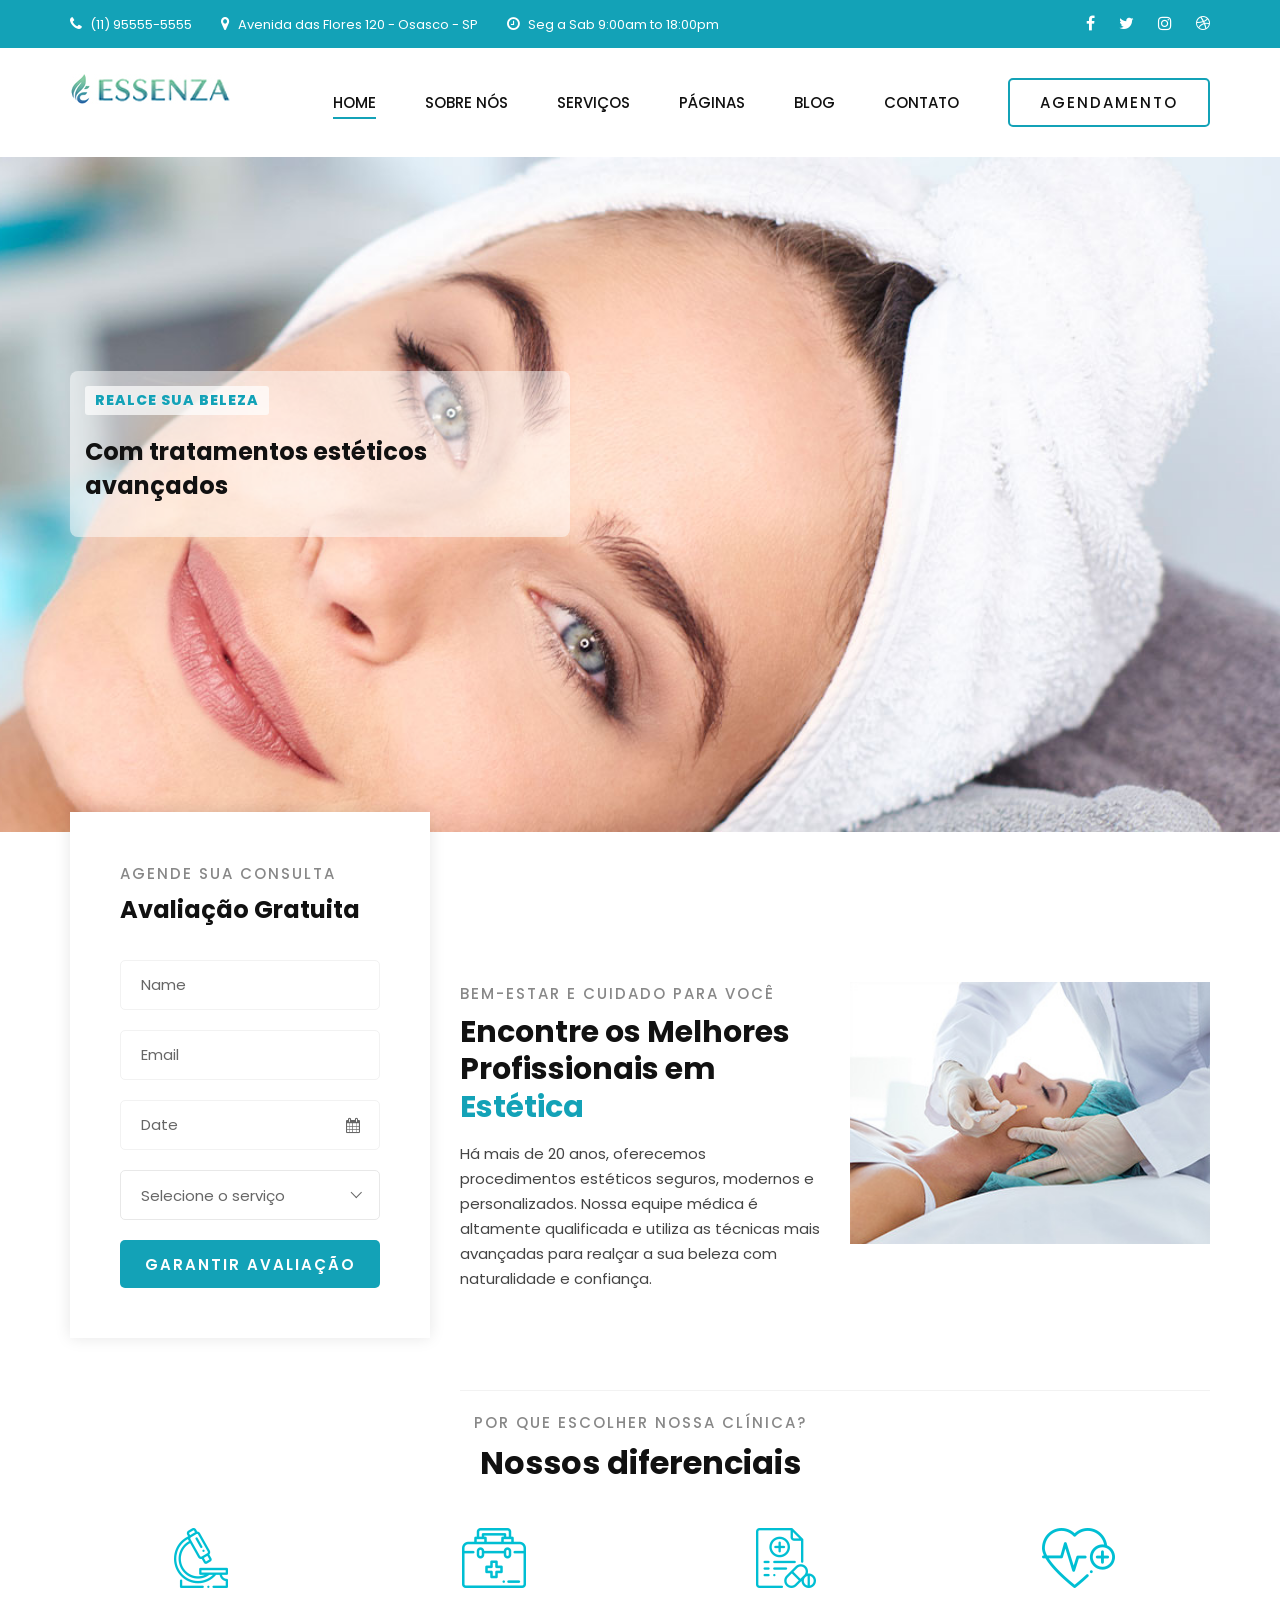
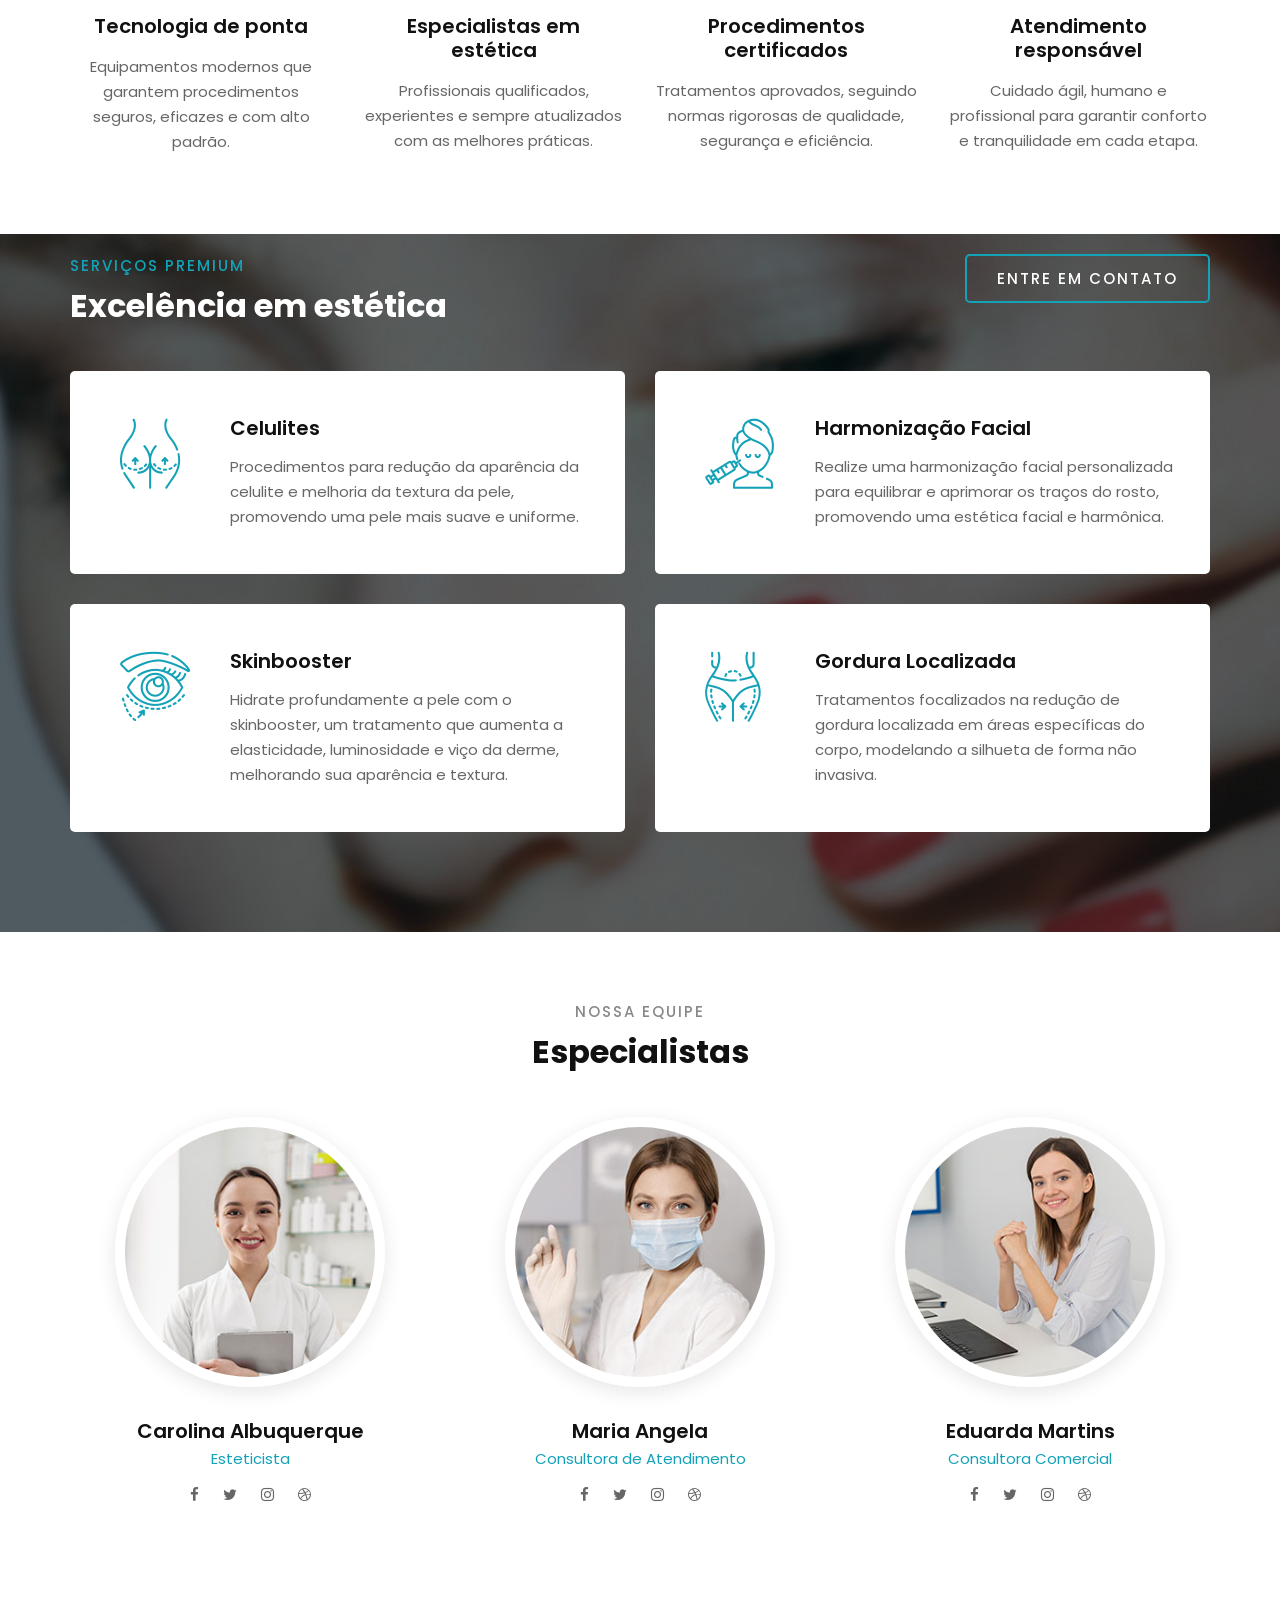
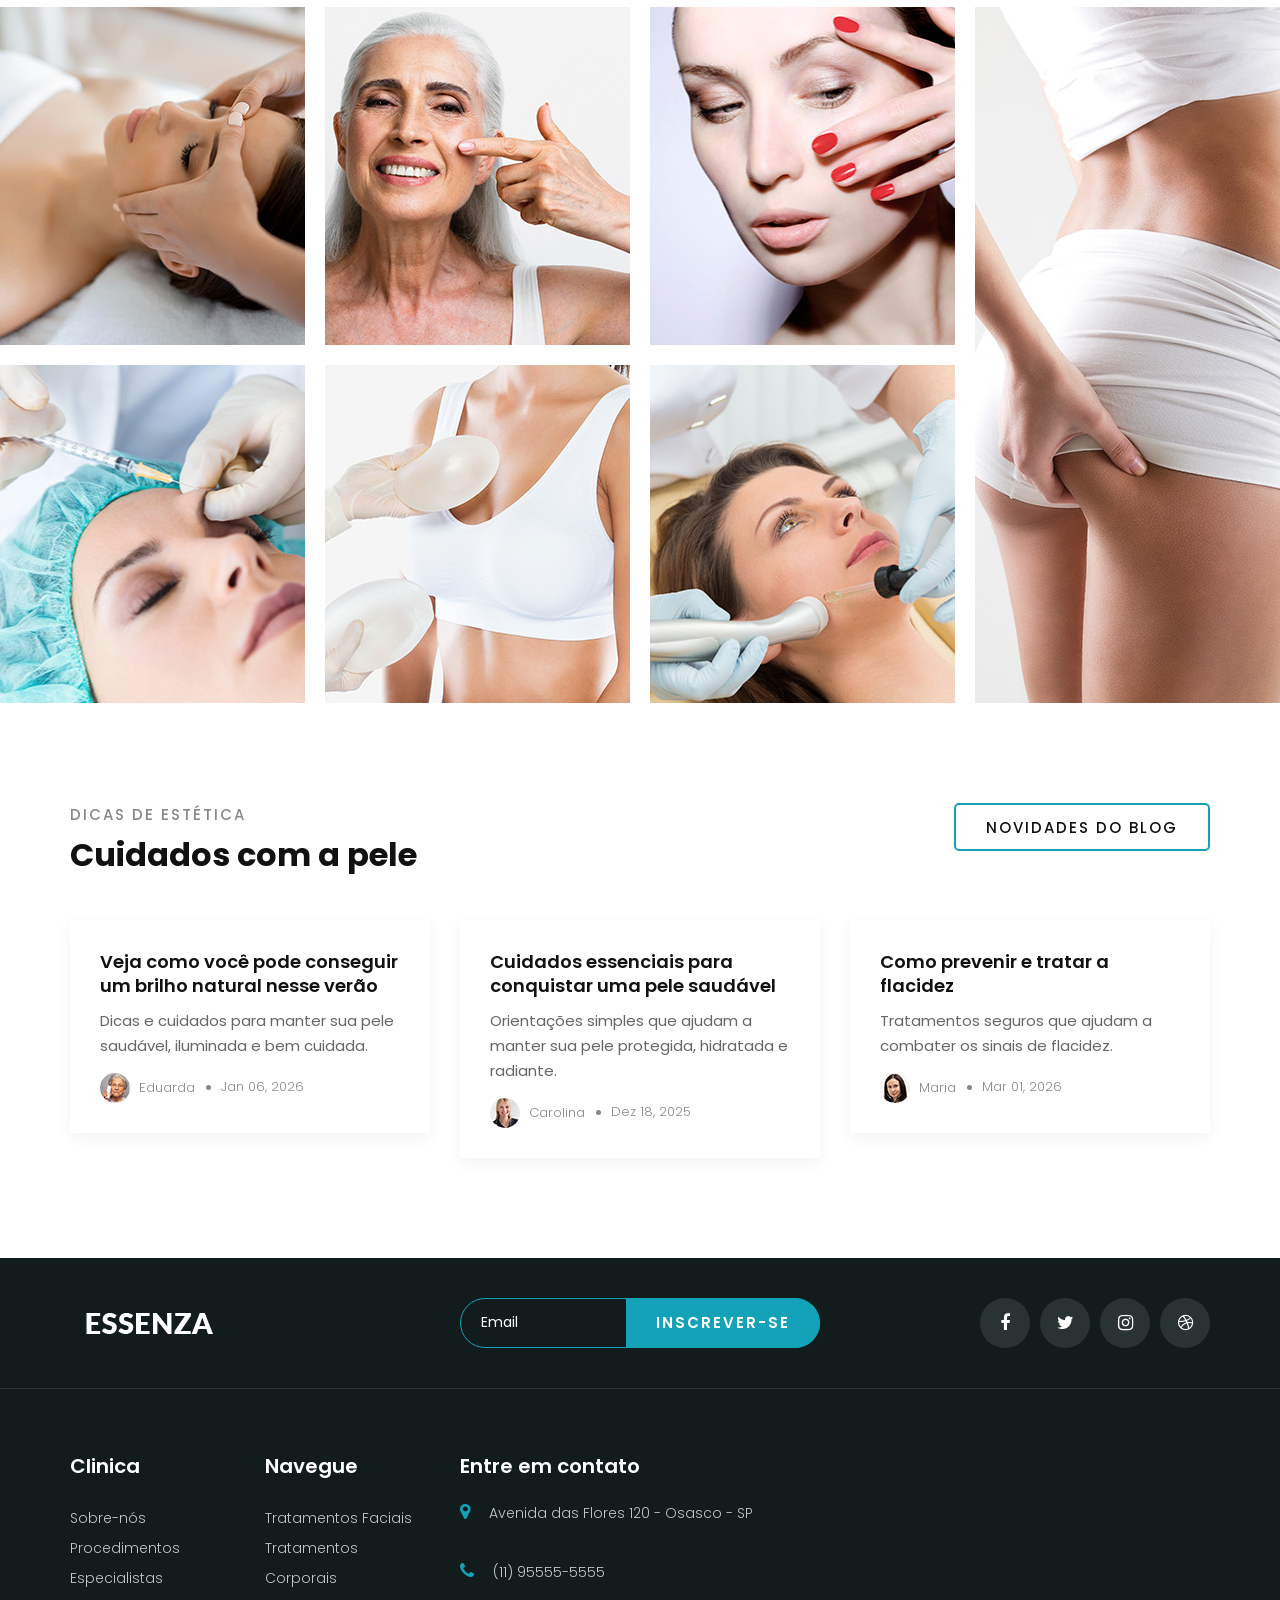
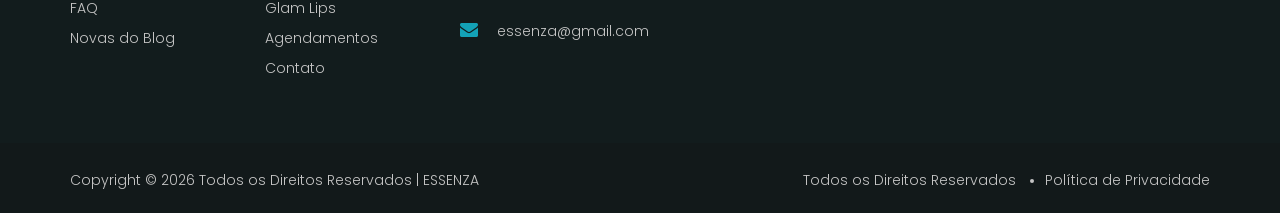
==== commit 547d9813: "Upload: Landing Page Estética - Seção Especialistas" ====
--- a/index.html
+++ b/index.html
@@ -304,7 +304,7 @@
     <!-- Services Section End -->
 
     <!-- Team Section Begin -->
-    <section class="team spad">
+    <section class="team spad mt-5">
         <div class="container">
             <div class="row">
                 <div class="col-lg-12 text-center">
--- a/css/style.css
+++ b/css/style.css
@@ -139,7 +139,7 @@
 }
 
 .spad {
-	padding-top: 100px;
+	padding-top: 20px;
 	padding-bottom: 100px;
 }
 
@@ -305,7 +305,7 @@
 }
 
 .header__logo {
-	padding: 42px 0;
+	padding: 26px 0;
 }
 
 .header__logo a {
@@ -2681,7 +2681,7 @@
 		cursor: pointer;
 		position: absolute;
 		right: 15px;
-		top: 35px;
+		top: 25px;
 	}
 	.offcanvas-menu-overlay {
 		position: fixed;
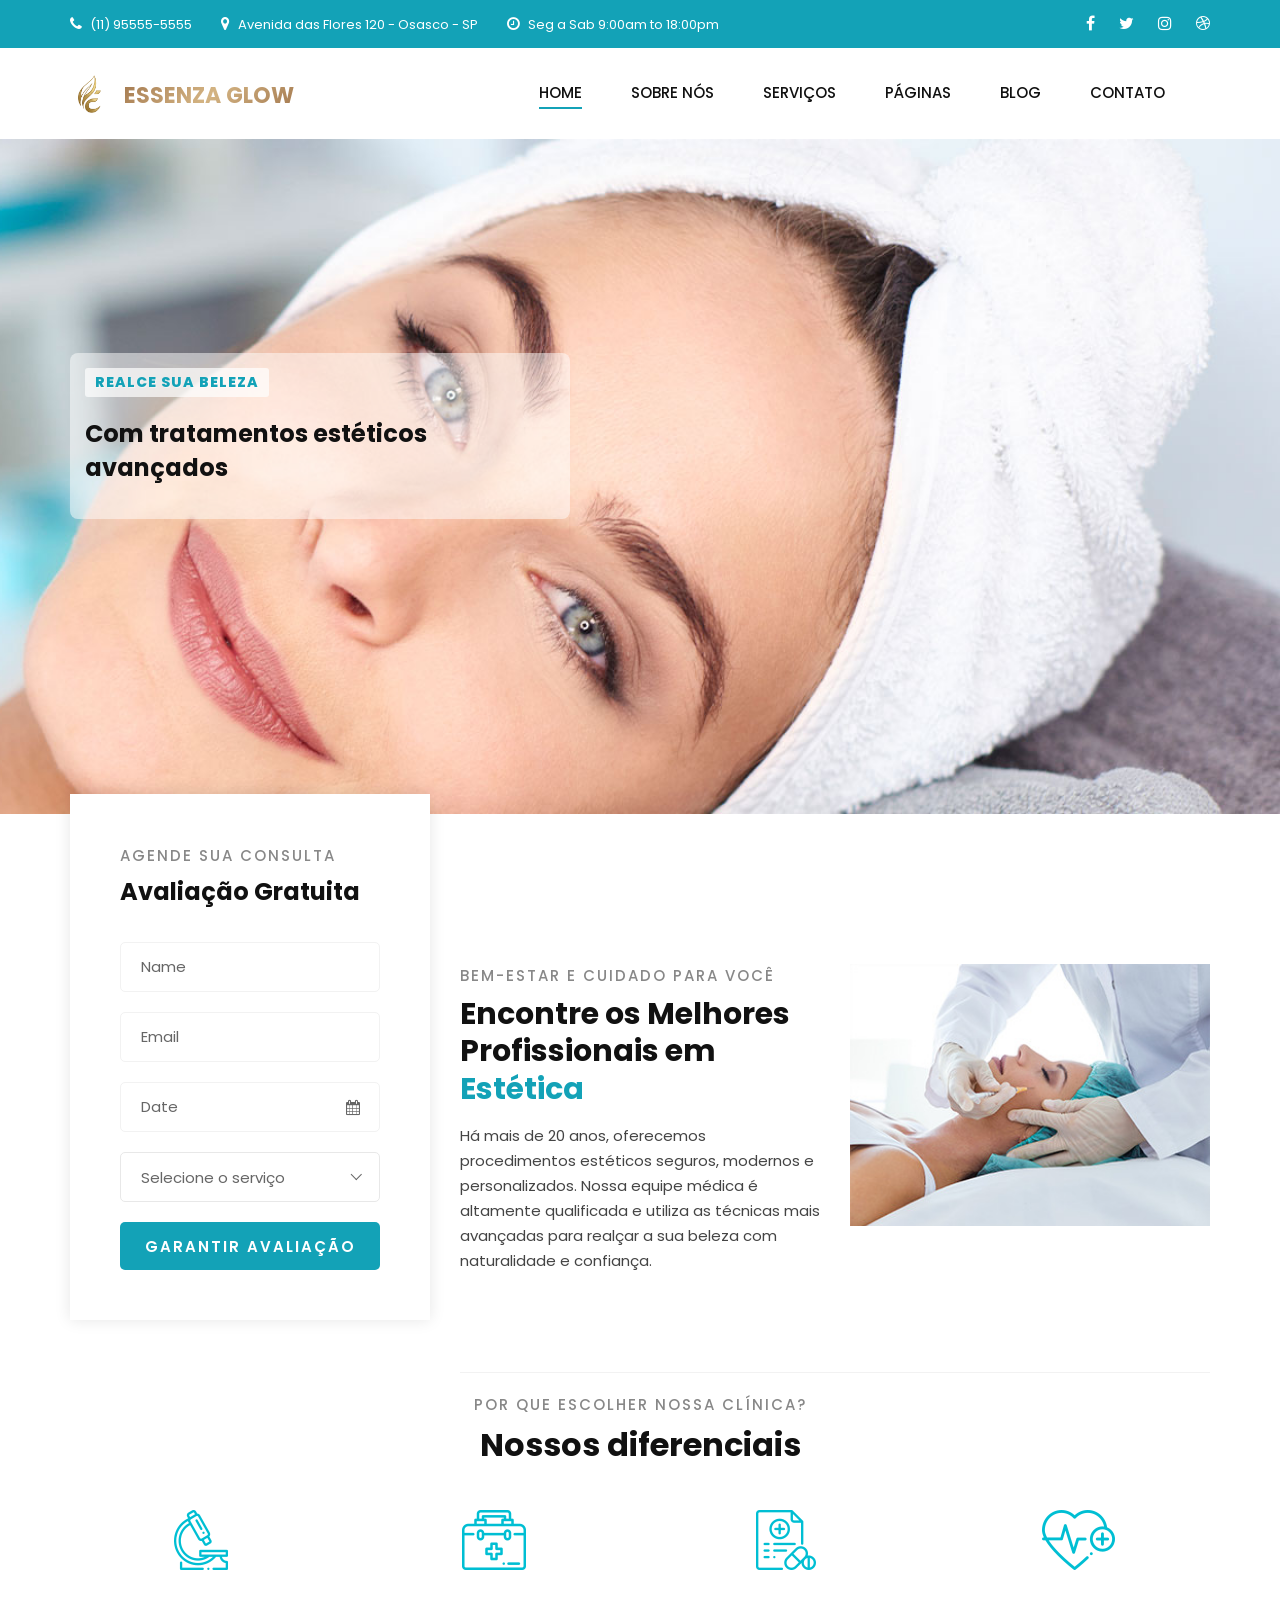
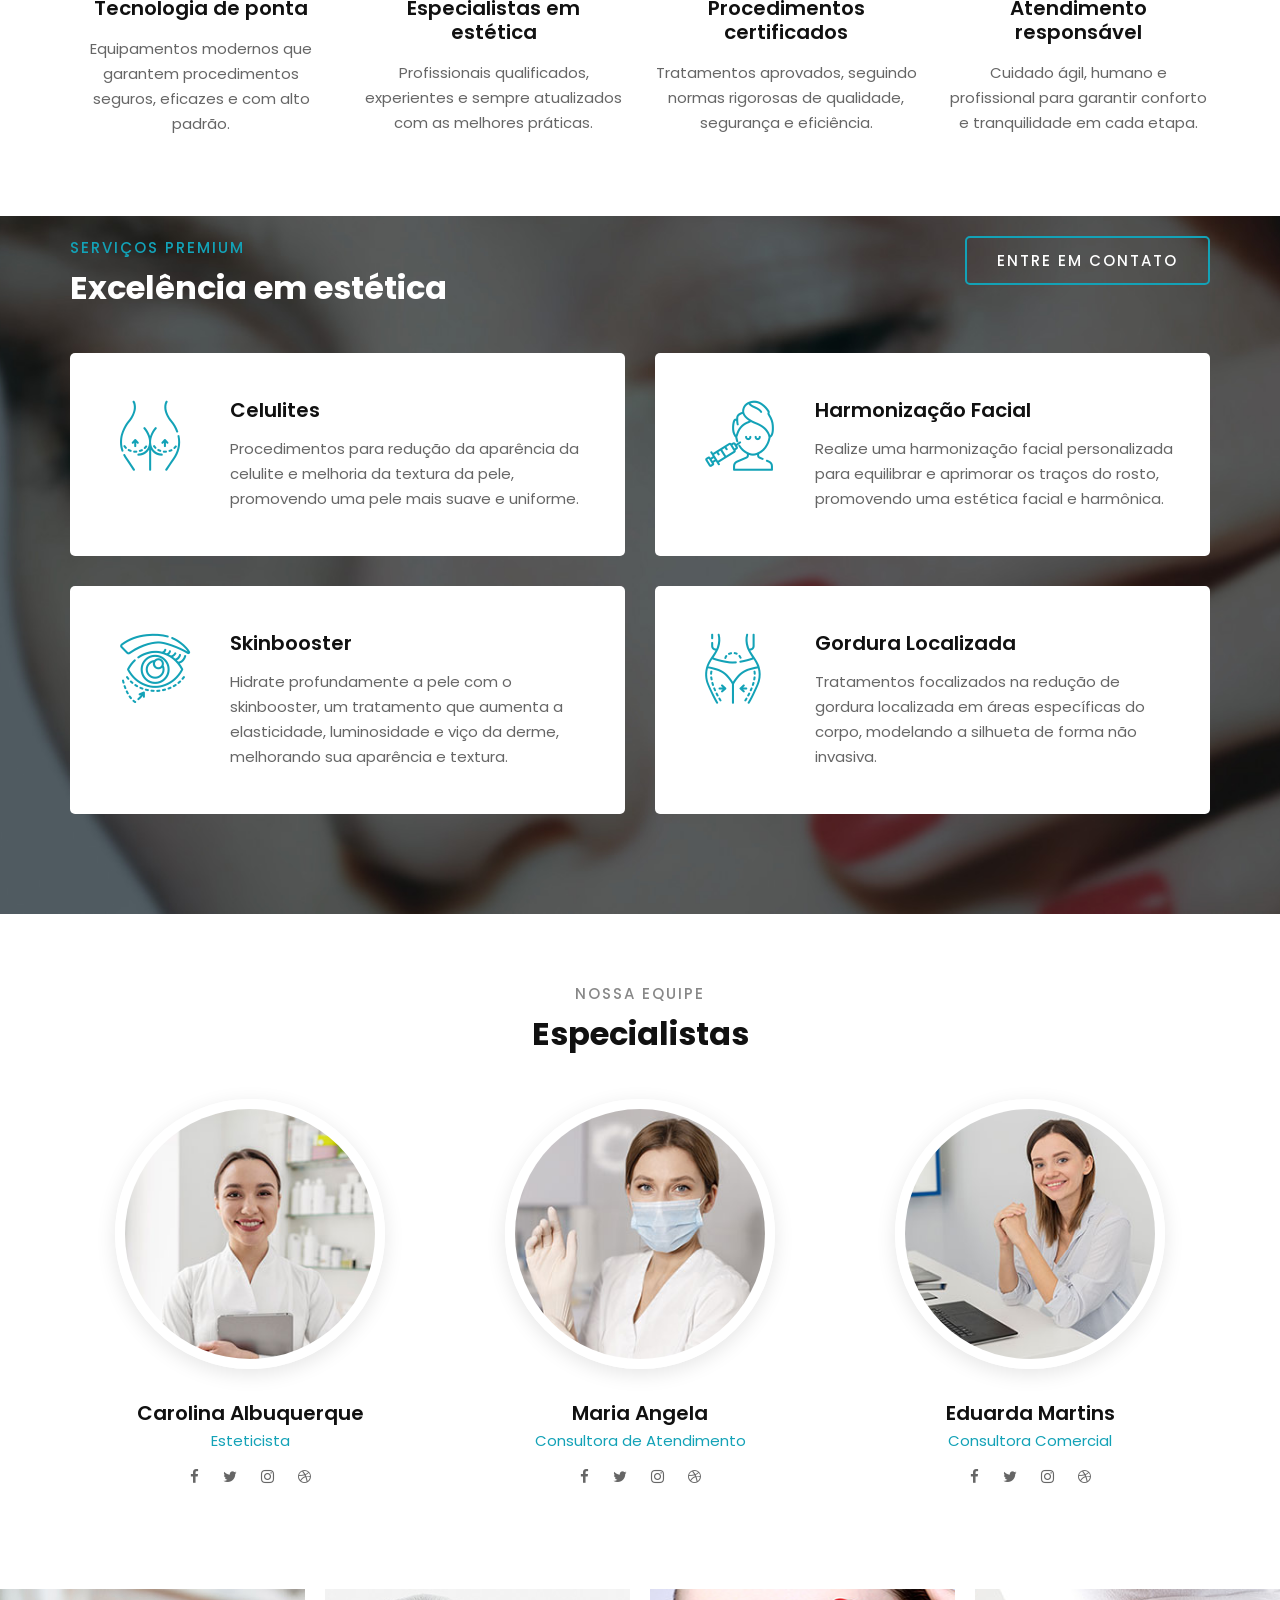
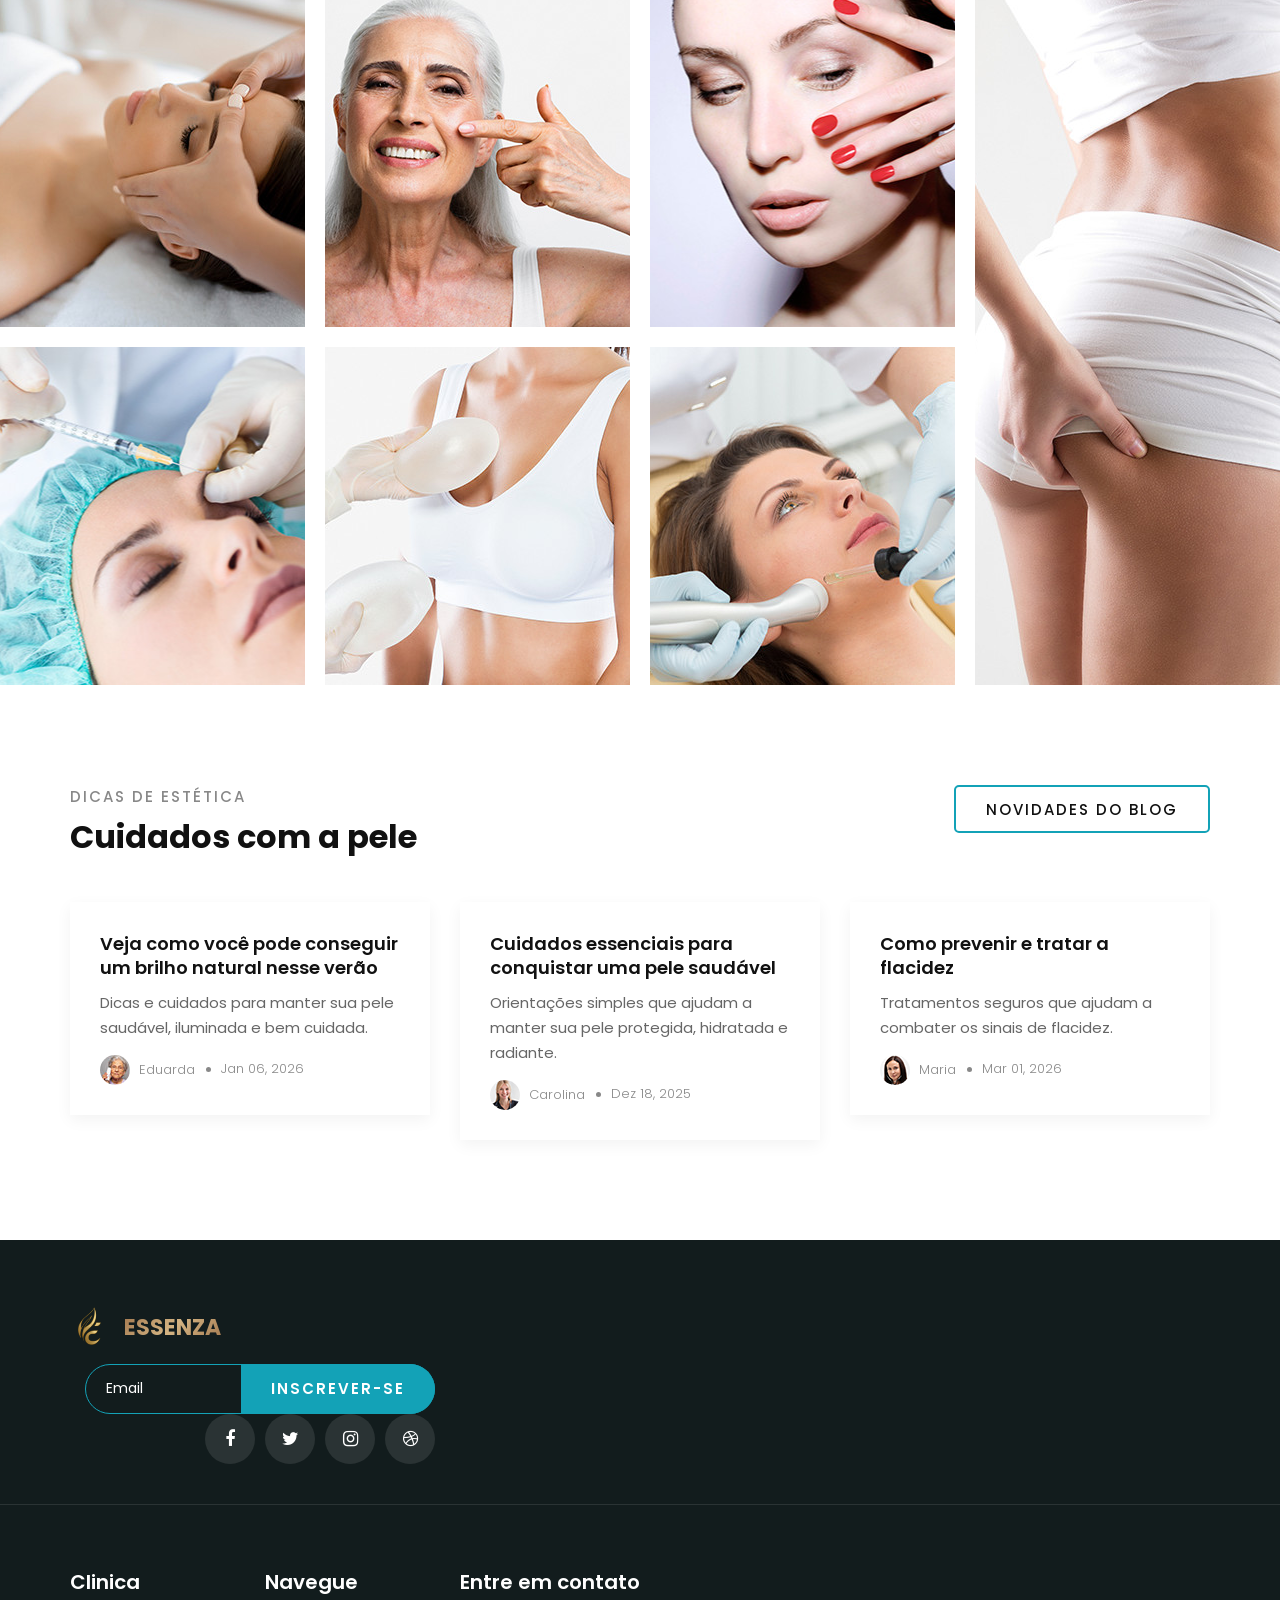
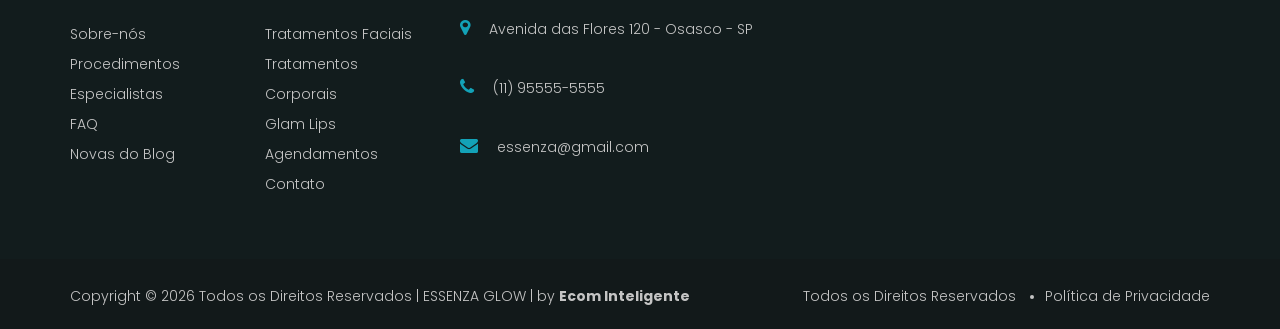
==== commit 212285ba: "altera logo" ====
--- a/index.html
+++ b/index.html
@@ -3,12 +3,12 @@
 
 <head>
     <meta charset="UTF-8">
-    <meta name="description" content="Essenza Template">
-    <meta name="keywords" content="Essenza, unica, creative, html">
+    <meta name="description" content="Estética Premium - Realçando sua beleza com tratamentos exclusivos e especialistas qualificados.">
+    <meta name="keywords" content="estética, clínica de estética, tratamentos faciais, corporal, beleza, bem-estar">
     <meta name="viewport" content="width=device-width, initial-scale=1.0">
     <meta http-equiv="X-UA-Compatible" content="ie=edge">
-    <title>Essenza | Template</title>
-
+    <title>Estética Premium | Especialistas em Beleza</title>
+    
     <!-- Google Font -->
     <link href="https://fonts.googleapis.com/css2?family=Poppins:wght@300;400;500;600;700;800;900&display=swap"
     rel="stylesheet">
@@ -80,12 +80,15 @@
         </div>
         <div class="container">
             <div class="row">
-                <div class="col-lg-2">
+                <div class="col-lg-3">
                     <div class="header__logo">
-                        <a href="./index.html"><img src="img/logo.jpg" alt="Clínica Essenza Glow"></a>
-                    </div>
-                </div>
-                <div class="col-lg-10">
+                        <a href="./index.html" class="logo-container">
+                            <img src="img/logo/logo-icon.png" alt="Clínica Essenza Glow">
+                            <span class="brand-name">ESSENZA GLOW</span>
+                        </a>
+                    </div>
+                </div>
+                <div class="col-lg-9">
                     <div class="header__menu__option">
                         <nav class="header__menu">
                             <ul>
@@ -104,9 +107,7 @@
                                 <li><a href="./contato.html">Contato</a></li>
                             </ul>
                         </nav>
-                        <div class="header__btn">
-                            <a href="./agendamento.html" class="primary-btn">Agendamento</a>
-                        </div>
+                        
                     </div>
                 </div>
             </div>
@@ -447,12 +448,26 @@
     <footer class="footer">
         <div class="footer__top">
             <div class="container">
-                <div class="row">
-                    <div class="col-lg-4 col-md-4">
-                        <div class="footer__logo">
-                            <a href="#"><img src="img/logo-footer.png" alt=""></a>
-                        </div>
-                    </div>
+                <div class="row align-items-center">
+    
+    <!-- LOGO -->
+    <div class="col-lg-3 col-md-6 col-6">
+        <div class="header__logo">
+            <a href="./index.html" class="logo-container">
+                <img src="img/logo/logo-icon.png" alt="Logo">
+                <span class="brand-name">ESSENZA</span>
+            </a>
+        </div>
+    </div>
+
+    <!-- MENU -->
+    <div class="col-lg-9 col-md-6 col-6">
+        <nav class="header__menu">
+            <!-- seus menus aqui -->
+        </nav>
+    </div>
+
+</div>
                     <div class="col-lg-4 col-md-8">
                         <div class="footer__newslatter">
                             <form action="#">
@@ -524,10 +539,13 @@
                         <!-- Link back to Colorlib can't be removed. Template is licensed under CC BY 3.0. -->
                         <div class="footer__copyright__text">
                                 <p>
-                                Copyright &copy;
-                                <script>document.write(new Date().getFullYear());</script>
-                                Todos os Direitos Reservados | ESSENZA
-                                </p>
+    Copyright &copy;
+    <script>document.write(new Date().getFullYear());</script>
+    Todos os Direitos Reservados | ESSENZA GLOW | by 
+    <a href="https://ecominteligente.com.br" target="_blank" style="color: inherit; font-weight: bold; text-decoration: none;">
+        Ecom Inteligente
+    </a>
+</p>
 
                         </div>
                         <!-- Link back to Colorlib can't be removed. Template is licensed under CC BY 3.0. -->
--- a/css/style.css
+++ b/css/style.css
@@ -305,7 +305,7 @@
 }
 
 .header__logo {
-	padding: 26px 0;
+	padding: 18px 0;
 }
 
 .header__logo a {
@@ -2961,4 +2961,72 @@
         font-size: 16px !important; /* Geralmente submenus ficam melhores um pouco menores */
         font-weight: 400 !important;
     }
+}
+
+/* Container da Logo - Mantendo o padrão do seu template */
+.logo-container {
+    display: flex;
+    align-items: center;
+    gap: 10px;
+    height: 100%;
+}
+
+.header__logo {
+    display: flex;
+    align-items: center;
+	margin-top: 8px; /* desce levemente */
+}
+
+.logo-container img {
+    max-height: 40px; /* Tamanho que você escolheu */
+    width: auto;
+    display: inline-block;
+    margin-right: 10px;
+}
+
+/* O Nome ESSENZA */
+.brand-name {
+    font-family: 'Poppins', sans-serif;
+    font-size: 22px;
+    font-weight: 700;
+    text-transform: uppercase;
+    
+    /* Ajuste de posição: se ele estiver subindo, esse top corrige */
+    position: relative;
+    top: 5px; 
+    
+    /* Efeito Dourado */
+    background: linear-gradient(135deg, #a67c52 0%, #d4b483 50%, #a67c52 100%);
+    -webkit-background-clip: text;
+    -webkit-text-fill-color: transparent;
+    background-clip: text;
+    color: #d4b483;
+    
+    line-height: 1;
+    display: inline-block;
+}
+
+/* Container do Footer */
+.footer-logo-container {
+    display: flex;
+    align-items: center;
+    text-decoration: none;
+    gap: 15px;
+}
+
+/* Estilo do Nome no Footer */
+.footer-brand-name {
+    color: #ffffff !important; /* Branco Puro */
+    font-weight: 800 !important; /* Peso 800 */
+    font-family: 'Poppins', sans-serif;
+    font-size: 24px;
+    text-transform: uppercase;
+    letter-spacing: 1px;
+    line-height: 1;
+}
+
+/* Garante que a imagem do footer acompanhe o tamanho */
+.footer-logo-container img {
+    max-height: 40px;
+    width: auto;
 }
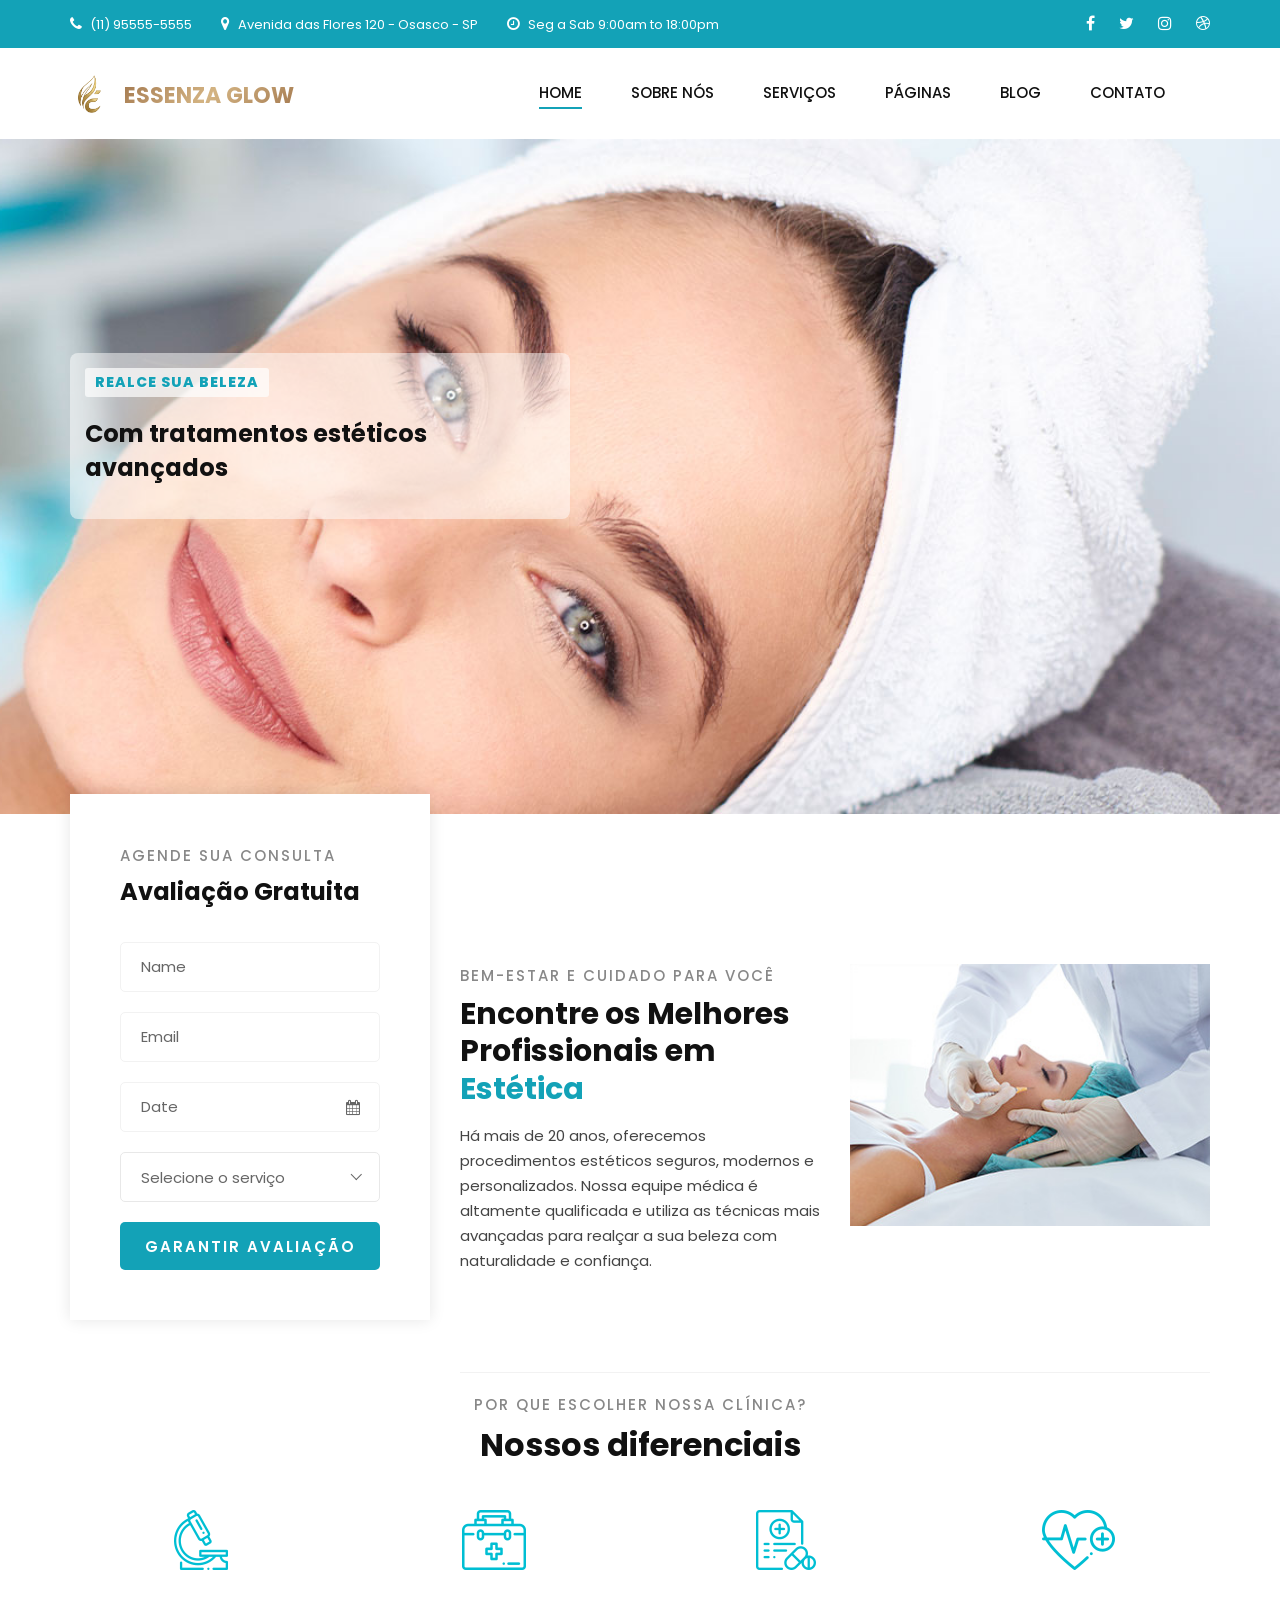
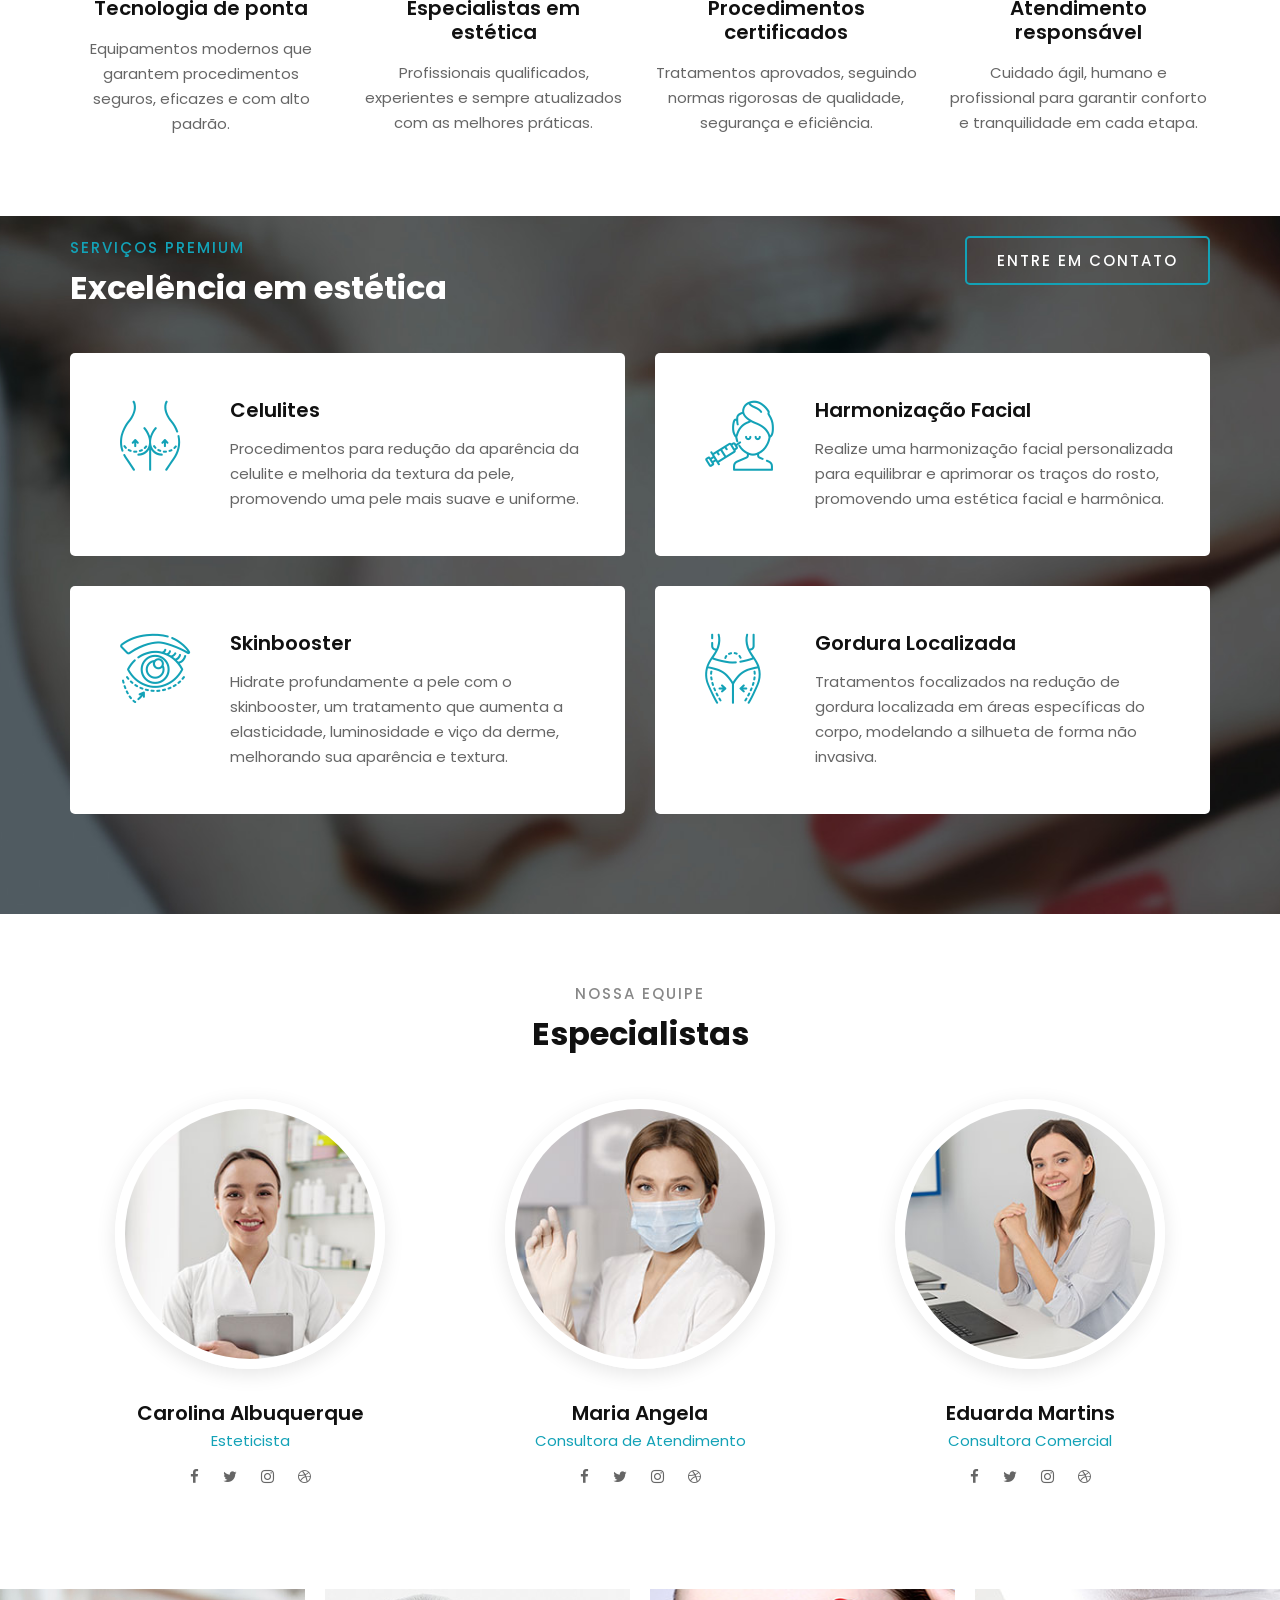
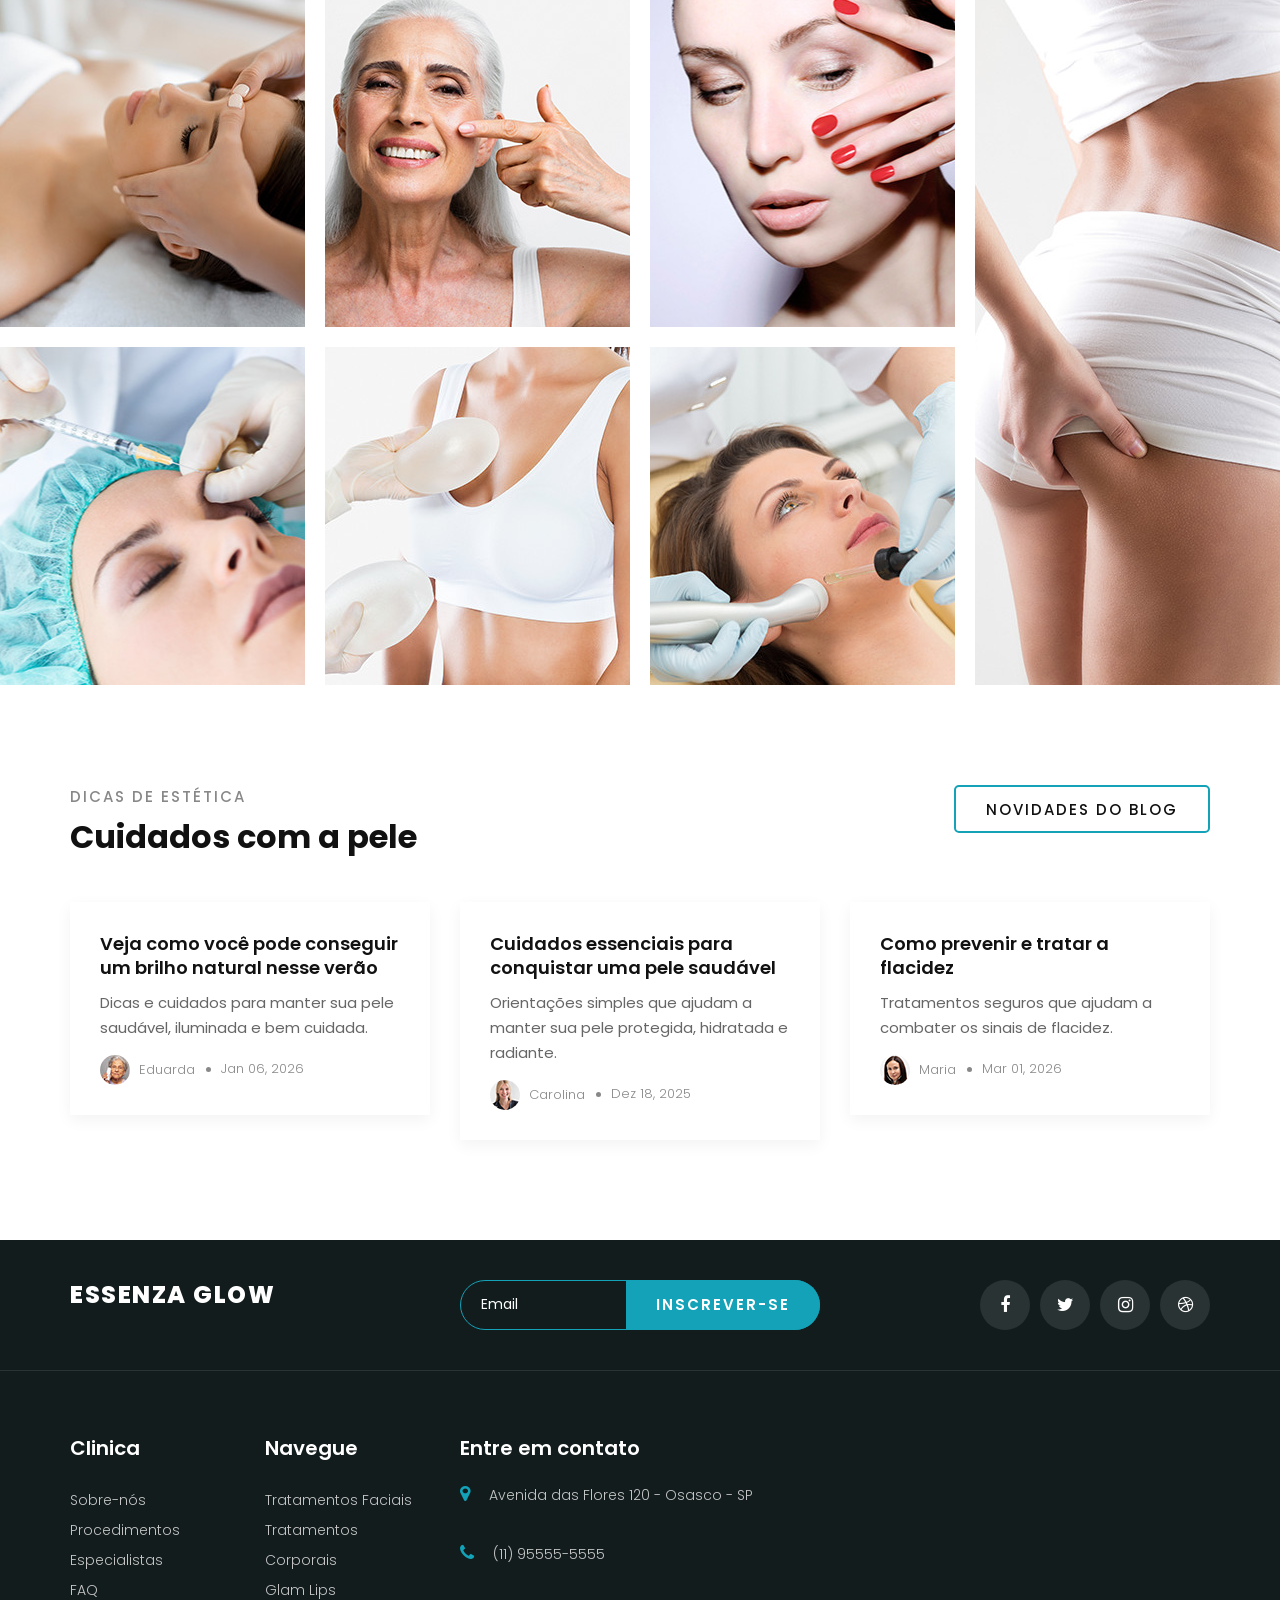
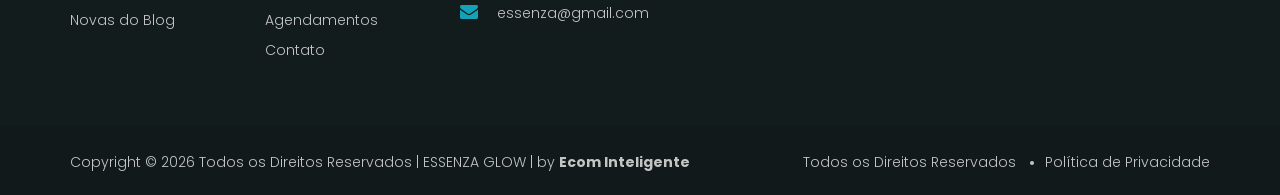
==== commit d2cc8074: "altera logo footer" ====
--- a/index.html
+++ b/index.html
@@ -446,121 +446,108 @@
 
     <!-- Footer Section Begin -->
     <footer class="footer">
-        <div class="footer__top">
-            <div class="container">
-                <div class="row align-items-center">
-    
-    <!-- LOGO -->
-    <div class="col-lg-3 col-md-6 col-6">
-        <div class="header__logo">
-            <a href="./index.html" class="logo-container">
-                <img src="img/logo/logo-icon.png" alt="Logo">
-                <span class="brand-name">ESSENZA</span>
-            </a>
-        </div>
+    <div class="footer__top">
+        <div class="container">
+            <div class="row align-items-center">
+                <div class="col-lg-4 col-md-6">
+                    <div class="footer__logo">
+                        <a href="./index.html" style="text-decoration: none;">
+                            <span class="footer-brand-name">ESSENZA GLOW</span>
+                        </a>
+                    </div>
+                </div>
+
+                <div class="col-lg-4 col-md-6">
+                    <div class="footer__newslatter">
+                        <form action="#">
+                            <input type="text" placeholder="Email">
+                            <button type="submit" class="site-btn">Inscrever-se</button>
+                        </form>
+                    </div>
+                </div>
+
+                <div class="col-lg-4 col-md-12">
+                    <div class="footer__social">
+                        <a href="#"><i class="fa fa-facebook"></i></a>
+                        <a href="#"><i class="fa fa-twitter"></i></a>
+                        <a href="#"><i class="fa fa-instagram"></i></a>
+                        <a href="#"><i class="fa fa-dribbble"></i></a>
+                    </div>
+                </div>
+            </div> </div>
     </div>
 
-    <!-- MENU -->
-    <div class="col-lg-9 col-md-6 col-6">
-        <nav class="header__menu">
-            <!-- seus menus aqui -->
-        </nav>
+    <div class="container">
+        <div class="row">
+            <div class="col-lg-2 col-md-3 col-sm-6">
+                <div class="footer__widget">
+                    <h5>Clinica</h5>
+                    <ul>
+                        <li><a href="#">Sobre-nós</a></li>
+                        <li><a href="#">Procedimentos</a></li>
+                        <li><a href="#">Especialistas</a></li>
+                        <li><a href="#">FAQ</a></li>
+                        <li><a href="#">Novas do Blog</a></li>
+                    </ul>
+                </div>
+            </div>
+            <div class="col-lg-2 col-md-3 col-sm-6">
+                <div class="footer__widget">
+                    <h5>Navegue</h5>
+                    <ul>
+                        <li><a href="#">Tratamentos Faciais</a></li>
+                        <li><a href="#">Tratamentos Corporais</a></li>
+                        <li><a href="#">Glam Lips</a></li>
+                        <li><a href="./agendamento.html">Agendamentos</a></li>
+                        <li><a href="./contato.html">Contato</a></li>
+                    </ul>
+                </div>
+            </div>
+            <div class="col-lg-4 col-md-6 col-sm-6">
+                <div class="footer__address">
+                    <h5>Entre em contato</h5>
+                    <ul>
+                        <li><i class="fa fa-map-marker"></i> Avenida das Flores 120 - Osasco - SP</li>
+                        <li><i class="fa fa-phone"></i> (11) 95555-5555</li>
+                        <li><i class="fa fa-envelope"></i> essenza@gmail.com</li>
+                    </ul>
+                </div>
+            </div>
+            <div class="col-lg-4 col-md-12 col-sm-6">
+                <div class="footer__map">
+                    <iframe
+                        src="https://www.google.com/maps/embed?pb=!1m18!1m12!1m3!1d3657.6508200306203!2d-46.789234!3d-23.545045!2m3!1f0!2f0!3f0!3m2!1i1024!2i768!4f13.1!3m3!1m2!1s0x0%3A0x0!2zMjPCsDMyJzQyLjIiUyA0NsKwNDcnMjEuMiJX!5e0!3m2!1spt-BR!2sbr!4v1645555555555!5m2!1spt-BR!2sbr"
+                        height="190" style="border:0" allowfullscreen=""></iframe>
+                </div>
+            </div>
+        </div>
     </div>
 
-</div>
-                    <div class="col-lg-4 col-md-8">
-                        <div class="footer__newslatter">
-                            <form action="#">
-                                <input type="text" placeholder="Email">
-                                <button type="submit" class="site-btn">Inscrever-se</button>
-                            </form>
-                        </div>
-                    </div>
-                    <div class="col-lg-4 col-md-12">
-                        <div class="footer__social">
-                            <a href="#"><i class="fa fa-facebook"></i></a>
-                            <a href="#"><i class="fa fa-twitter"></i></a>
-                            <a href="#"><i class="fa fa-instagram"></i></a>
-                            <a href="#"><i class="fa fa-dribbble"></i></a>
-                        </div>
-                    </div>
-                </div>
-            </div>
-        </div>
-        <div class="container">
-            <div class="row">
-                <div class="col-lg-2 col-md-3 col-sm-6">
-                    <div class="footer__widget">
-                        <h5>Clinica</h5>
-                        <ul>
-                            <li><a href="#">Sobre-nós</a></li>
-                            <li><a href="#">Procedimentos</a></li>
-                            <li><a href="#">Especialistas</a></li>
-                            <li><a href="#">FAQ</a></li>
-                            <li><a href="#">Novas do Blog</a></li>
-                        </ul>
-                    </div>
-                </div>
-                <div class="col-lg-2 col-md-3 col-sm-6">
-                    <div class="footer__widget">
-                        <h5>Navegue</h5>
-                        <ul>
-                            <li><a href="#">Tratamentos Faciais</a></li>
-                            <li><a href="#">Tratamentos Corporais</a></li>
-                            <li><a href="#">Glam Lips</a></li>
-                            <li><a href="./agendamento.html">Agendamentos</a></li>
-                            <li><a href="./contato.html">Contato</a></li>
-                        </ul>
-                    </div>
-                </div>
-                <div class="col-lg-4 col-md-6 col-sm-6">
-                    <div class="footer__address">
-                        <h5>Entre em contato</h5>
-                        <ul>
-                            <li><i class="fa fa-map-marker"></i> Avenida das Flores 120 - Osasco - SP</li>
-                            <li><i class="fa fa-phone"></i> (11) 95555-5555</li>
-                            <li><i class="fa fa-envelope"></i> essenza@gmail.com</li>
-                        </ul>
-                    </div>
-                </div>
-                <div class="col-lg-4 col-md-12 col-sm-6">
-                    <div class="footer__map">
-                        <iframe
-                        src="https://www.google.com/maps/embed?pb=!1m18!1m12!1m3!1d48158.305462977965!2d-74.13283844036356!3d41.02757295168286!2m3!1f0!2f0!3f0!3m2!1i1024!2i768!4f13.1!3m3!1m2!1s0x89c2e440473470d7%3A0xcaf503ca2ee57958!2sSaddle%20River%2C%20NJ%2007458%2C%20USA!5e0!3m2!1sen!2sbd!4v1575917275626!5m2!1sen!2sbd"
-                        height="190" style="border:0" allowfullscreen=""></iframe>
-                    </div>
-                </div>
-            </div>
-        </div>
-        <div class="footer__copyright">
-            <div class="container">
-                <div class="row">
-                    <div class="col-lg-7">
-                        <!-- Link back to Colorlib can't be removed. Template is licensed under CC BY 3.0. -->
-                        <div class="footer__copyright__text">
-                                <p>
-    Copyright &copy;
-    <script>document.write(new Date().getFullYear());</script>
-    Todos os Direitos Reservados | ESSENZA GLOW | by 
-    <a href="https://ecominteligente.com.br" target="_blank" style="color: inherit; font-weight: bold; text-decoration: none;">
-        Ecom Inteligente
-    </a>
-</p>
-
-                        </div>
-                        <!-- Link back to Colorlib can't be removed. Template is licensed under CC BY 3.0. -->
-                    </div>
-                    <div class="col-lg-5">
-                        <ul>
-                            <li>Todos os Direitos Reservados</li>
-                            <li>Política de Privacidade</li>
-                        </ul>
-                    </div>
-                </div>
-            </div>
-        </div>
-    </footer>
-    <!-- Footer Section End -->
+    <div class="footer__copyright">
+        <div class="container">
+            <div class="row">
+                <div class="col-lg-7">
+                    <div class="footer__copyright__text">
+                        <p>
+                            Copyright &copy;
+                            <script>document.write(new Date().getFullYear());</script>
+                            Todos os Direitos Reservados | ESSENZA GLOW | by 
+                            <a href="https://ecominteligente.com.br" target="_blank" style="color: inherit; font-weight: bold; text-decoration: none;">
+                                Ecom Inteligente
+                            </a>
+                        </p>
+                    </div>
+                </div>
+                <div class="col-lg-5">
+                    <ul>
+                        <li>Todos os Direitos Reservados</li>
+                        <li>Política de Privacidade</li>
+                    </ul>
+                </div>
+            </div>
+        </div>
+    </div>
+</footer>
 
     <!-- Js Plugins -->
     <script src="js/jquery-3.3.1.min.js"></script>
--- a/css/style.css
+++ b/css/style.css
@@ -3006,27 +3006,26 @@
     display: inline-block;
 }
 
-/* Container do Footer */
-.footer-logo-container {
-    display: flex;
-    align-items: center;
-    text-decoration: none;
-    gap: 15px;
-}
-
-/* Estilo do Nome no Footer */
+/* Ajuste para o nome no Footer não descer ou desalinhada */
+.footer__logo {
+    margin-bottom: 20px; /* Espaço para o texto do copyright não grudar */
+    display: block;
+    line-height: 1;
+}
+
 .footer-brand-name {
-    color: #ffffff !important; /* Branco Puro */
-    font-weight: 800 !important; /* Peso 800 */
+    color: #ffffff !important;
+    font-weight: 800 !important;
     font-family: 'Poppins', sans-serif;
-    font-size: 24px;
+    font-size: 24px; /* Tamanho ajustado */
     text-transform: uppercase;
-    letter-spacing: 1px;
+    letter-spacing: 1.5px;
+    display: inline-block;
     line-height: 1;
-}
-
-/* Garante que a imagem do footer acompanhe o tamanho */
-.footer-logo-container img {
-    max-height: 40px;
-    width: auto;
+    text-decoration: none !important;
+}
+
+/* Remove qualquer sublinhado do link no footer */
+.footer__logo a {
+    text-decoration: none !important;
 }
